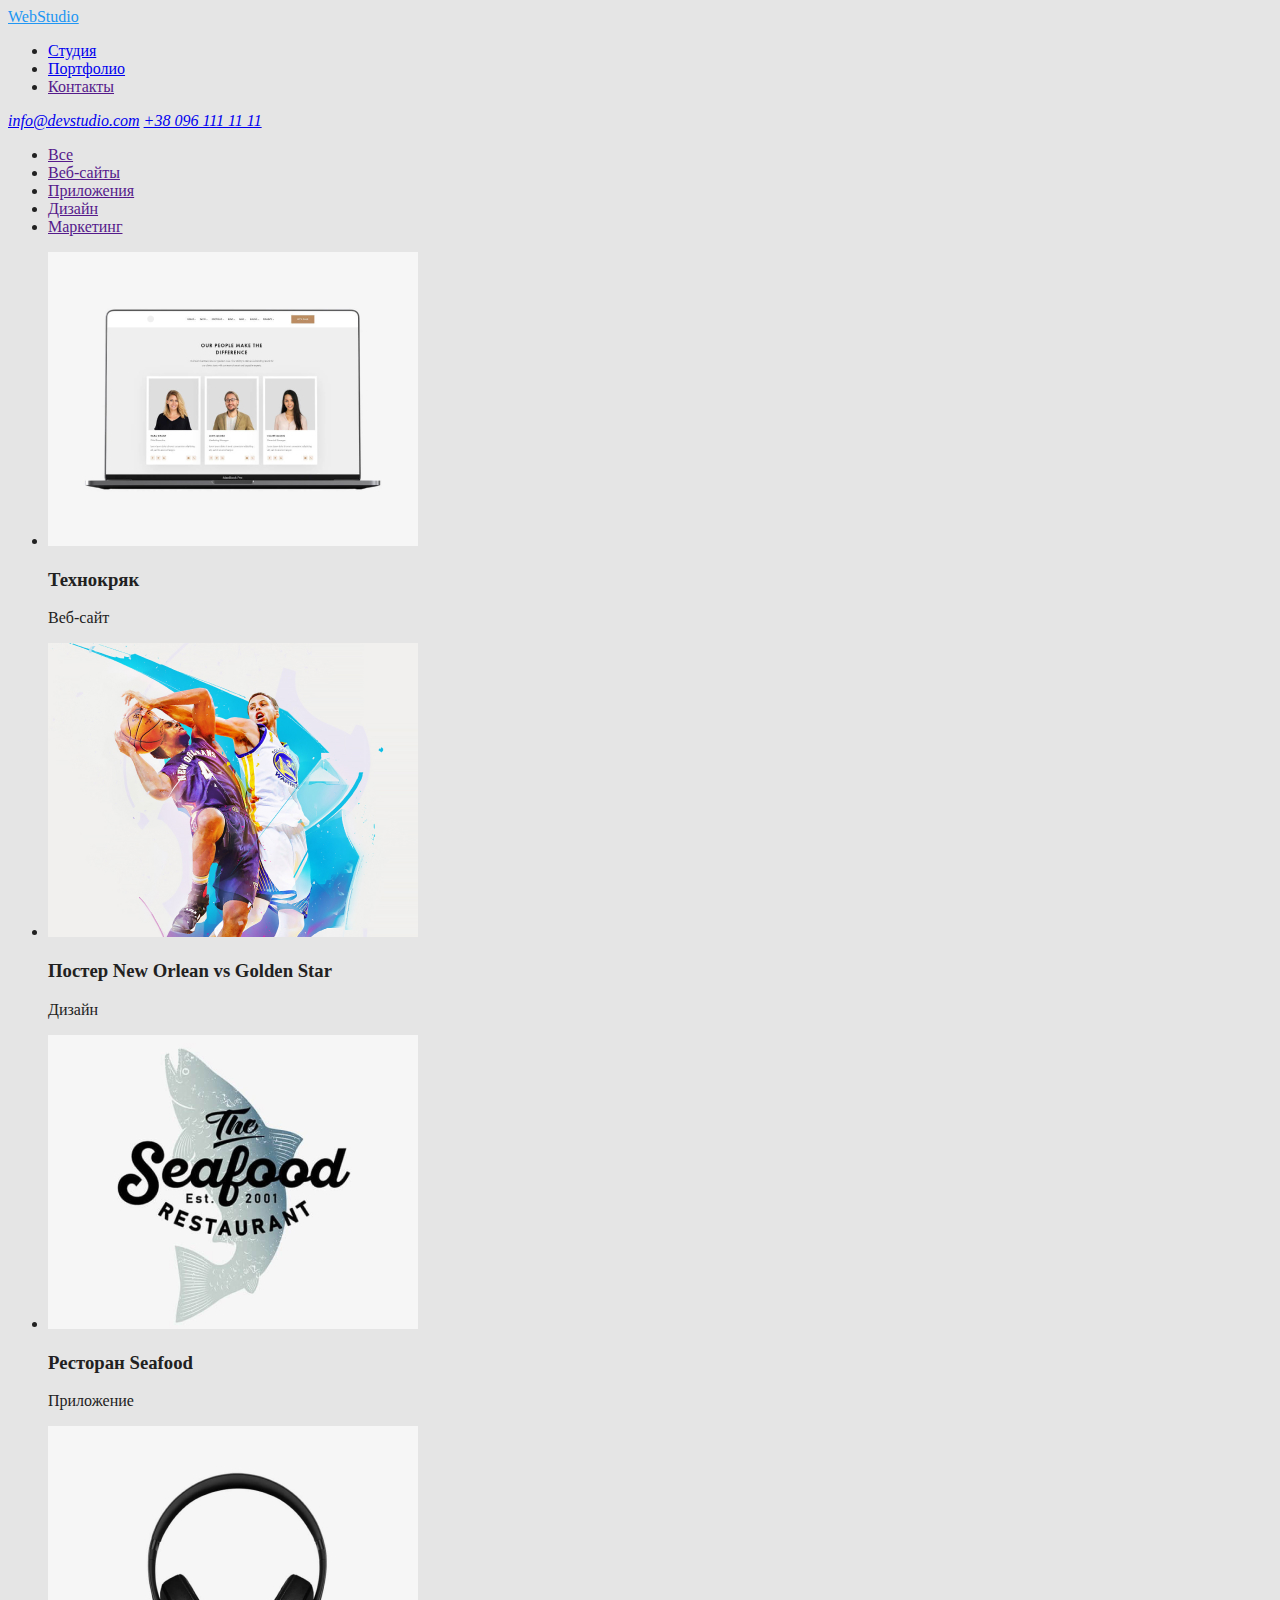
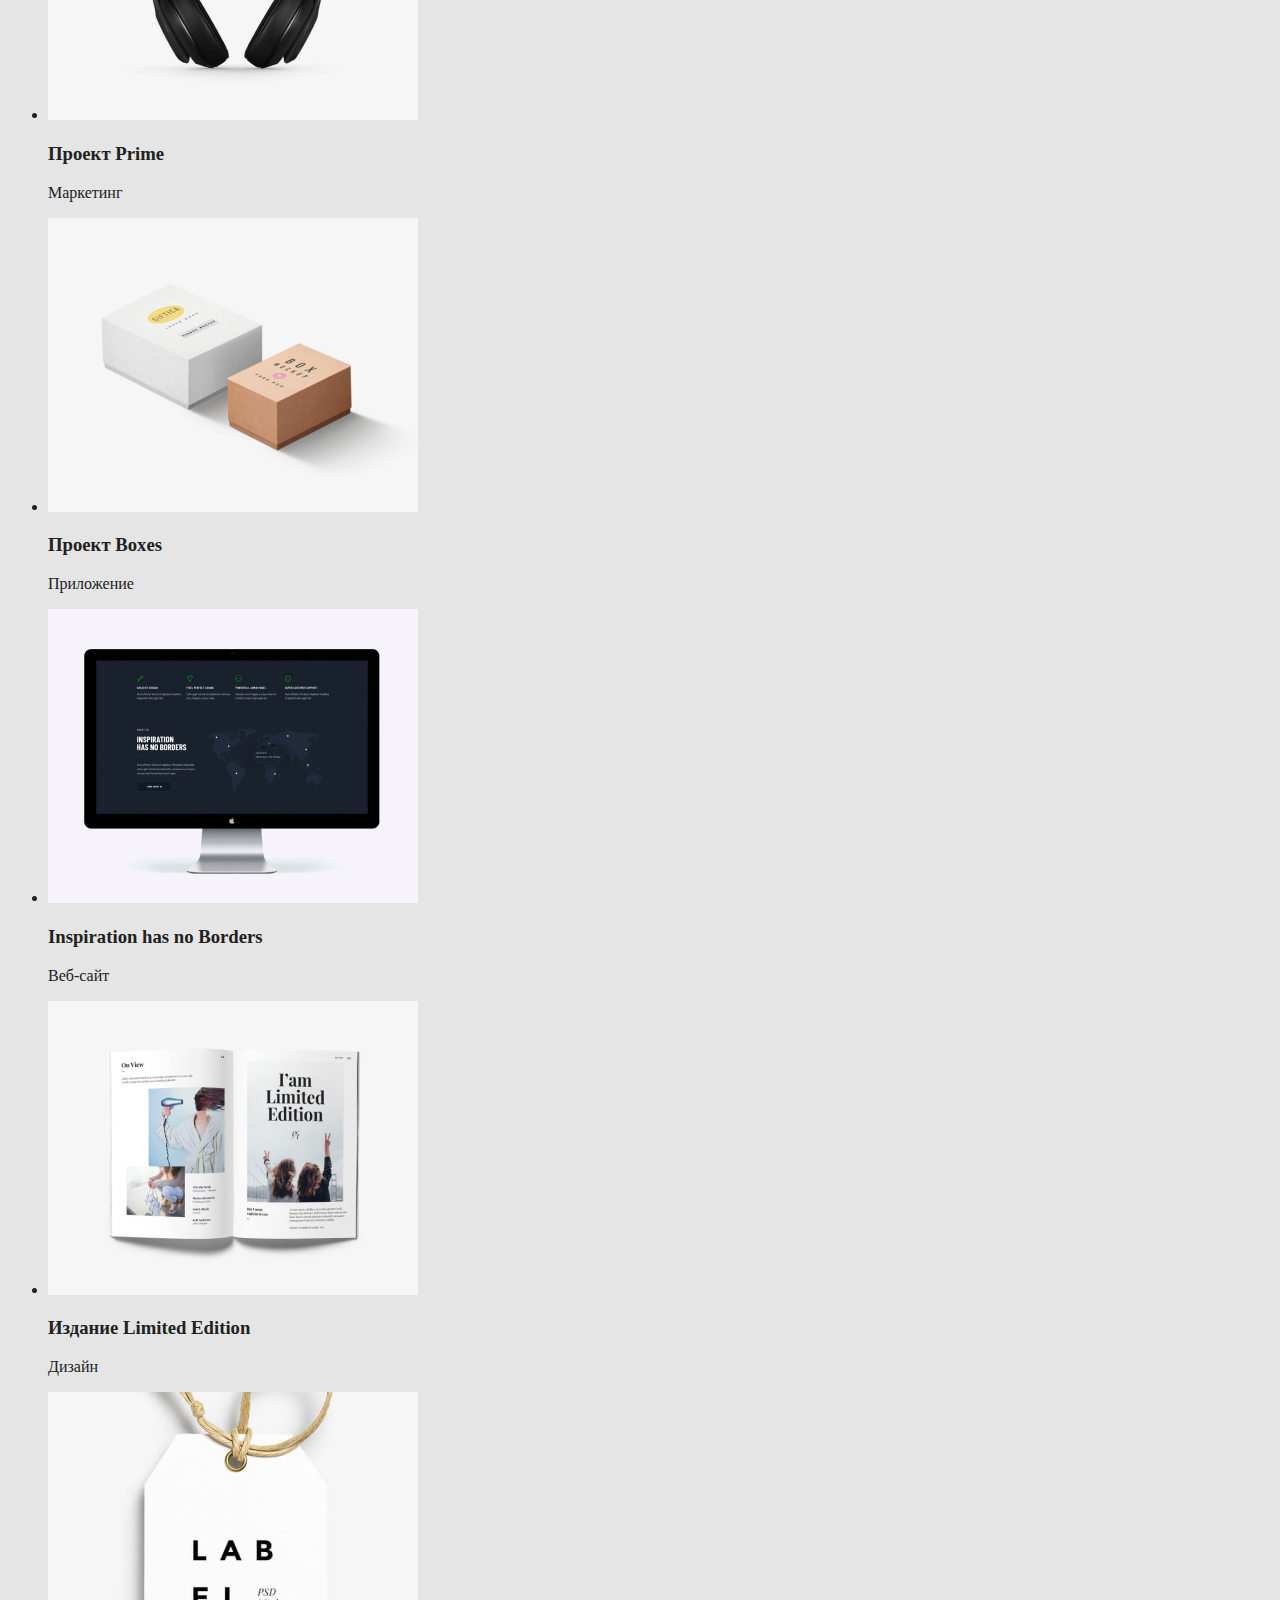
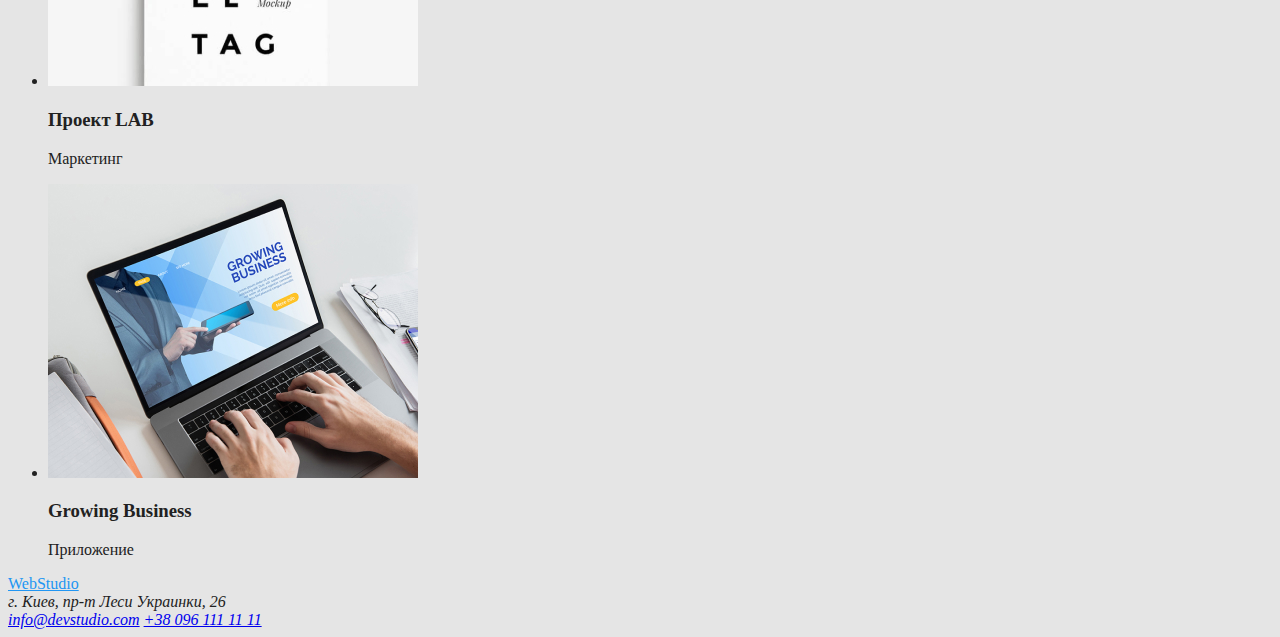
==== portfolio.html @ 9c17a799 "добвляет основные цвета" ====
<!DOCTYPE html>
<html lang="ru">
  <head>
    <meta charset="UTF-8" />
    <meta name="viewport" content="width=device-width, initial-scale=1.0" />
    <title>Document</title>
    <link rel="stylesheet" href="./css/styles.css" />
  </head>
  <body >
    <!-- шапка сайта -->
    <header>
      <nav>
        <a href="index.html" class="logo">WebStudio</a>
        <ul>
          <li>
            <a href="index.html">Студия</a>
          </li>
          <li>
            <a href="portfolio.html">Портфолио</a>
          </li>
          <li>
            <a href="">Контакты</a>
          </li>
        </ul>
      </nav>
      <address>
        <a href="mailto:info@devstudio.com">info@devstudio.com</a>
        <a href="tel:+380961111111">+38 096 111 11 11</a>
      </address>
    </header>
    <!-- портфолио -->
    <section>
      <ul>
        <li><a href="">Все</a></li>
        <li><a href="">Веб-сайты</a></li>
        <li><a href="">Приложения</a></li>
        <li><a href="">Дизайн</a></li>
        <li><a href="">Маркетинг</a></li>
      </ul>
      <section>
        <ul>
          <li>
            <img
              src="./images/portfolio/card-1.jpg"
              alt="пример работы веб сайта"
              width="370"
              height="294"
            />
            <h3>Технокряк</h3>
            <p>Веб-сайт</p>
          </li>
          <li>
            <img
              src="./images/portfolio/card-2.jpg"
              alt="пример дизайна"
              width="370"
              height="294"
            />
            <h3>Постер New Orlean vs Golden Star</h3>
            <p>Дизайн</p>
          </li>
          <li>
            <img
              src="./images/portfolio/card-3.jpg"
              alt="пример дизайна ресторана"
              width="370"
              height="294"
            />
            <h3>Ресторан Seafood</h3>
            <p>Приложение</p>
          </li>
          <li>
            <img
              src="./images/portfolio/card-4.jpg"
              alt="пример маркетинга"
              width="370"
              height="294"
            />
            <h3>Проект Prime</h3>
            <p>Маркетинг</p>
          </li>
          <li>
            <img
              src="./images/portfolio/card-5.jpg"
              alt="пример приложения"
              width="370"
              height="294"
            />
            <h3>Проект Boxes</h3>
            <p>Приложение</p>
          </li>
          <li>
            <img
              src="./images/portfolio/card-6.jpg"
              alt="пример веб сайта"
              width="370"
              height="294"
            />
            <h3>Inspiration has no Borders</h3>
            <p>Веб-сайт</p>
          </li>
          <li>
            <img
              src="./images/portfolio/card-7.jpg"
              alt="пример дизайна"
              width="370"
              height="294"
            />
            <h3>Издание Limited Edition</h3>
            <p>Дизайн</p>
          </li>
          <li>
            <img
              src="./images/portfolio/card-8.jpg"
              alt="пример маркетинга"
              width="370"
              height="294"
            />
            <h3>Проект LAB</h3>
            <p>Маркетинг</p>
          </li>
          <li>
            <img
              src="./images/portfolio/card-9.jpg"
              alt="пример дизайна приложения"
              width="370"
              height="294"
            />
            <h3>Growing Business</h3>
            <p>Приложение</p>
          </li>
        </ul>
      </section>
    </section>

    <footer>
      <!-- контактніе данніе -->
      <a href="index.html" class="logo">WebStudio</a>
      <address>г. Киев, пр-т Леси Украинки, 26</address>
      <address>
        <a href="mailto:info@devstudio.com">info@devstudio.com</a>
        <a href="tel:+380961111111">+38 096 111 11 11</a>
      </address>
    </footer>
  </body>
</html>
---- css/styles.css ----
/* цвет основного текста #212121;
 */
/* вторичный цвет текста  #757575;
 */
/* лого акцент  #2196F3;
*/
/* белый #FFFFFF; */
/* белый прозрачный  (255, 255, 255, 0.6);*/
/* цвет основного фона #E5E5E5; */
/* вторичный цвет фона #F5F4FA;*/
/* фон footer #2F303A; */

body {
  background-color: #e5e5e5;
  color: #212121;
}
.logo {
  color: #2196f3;
}
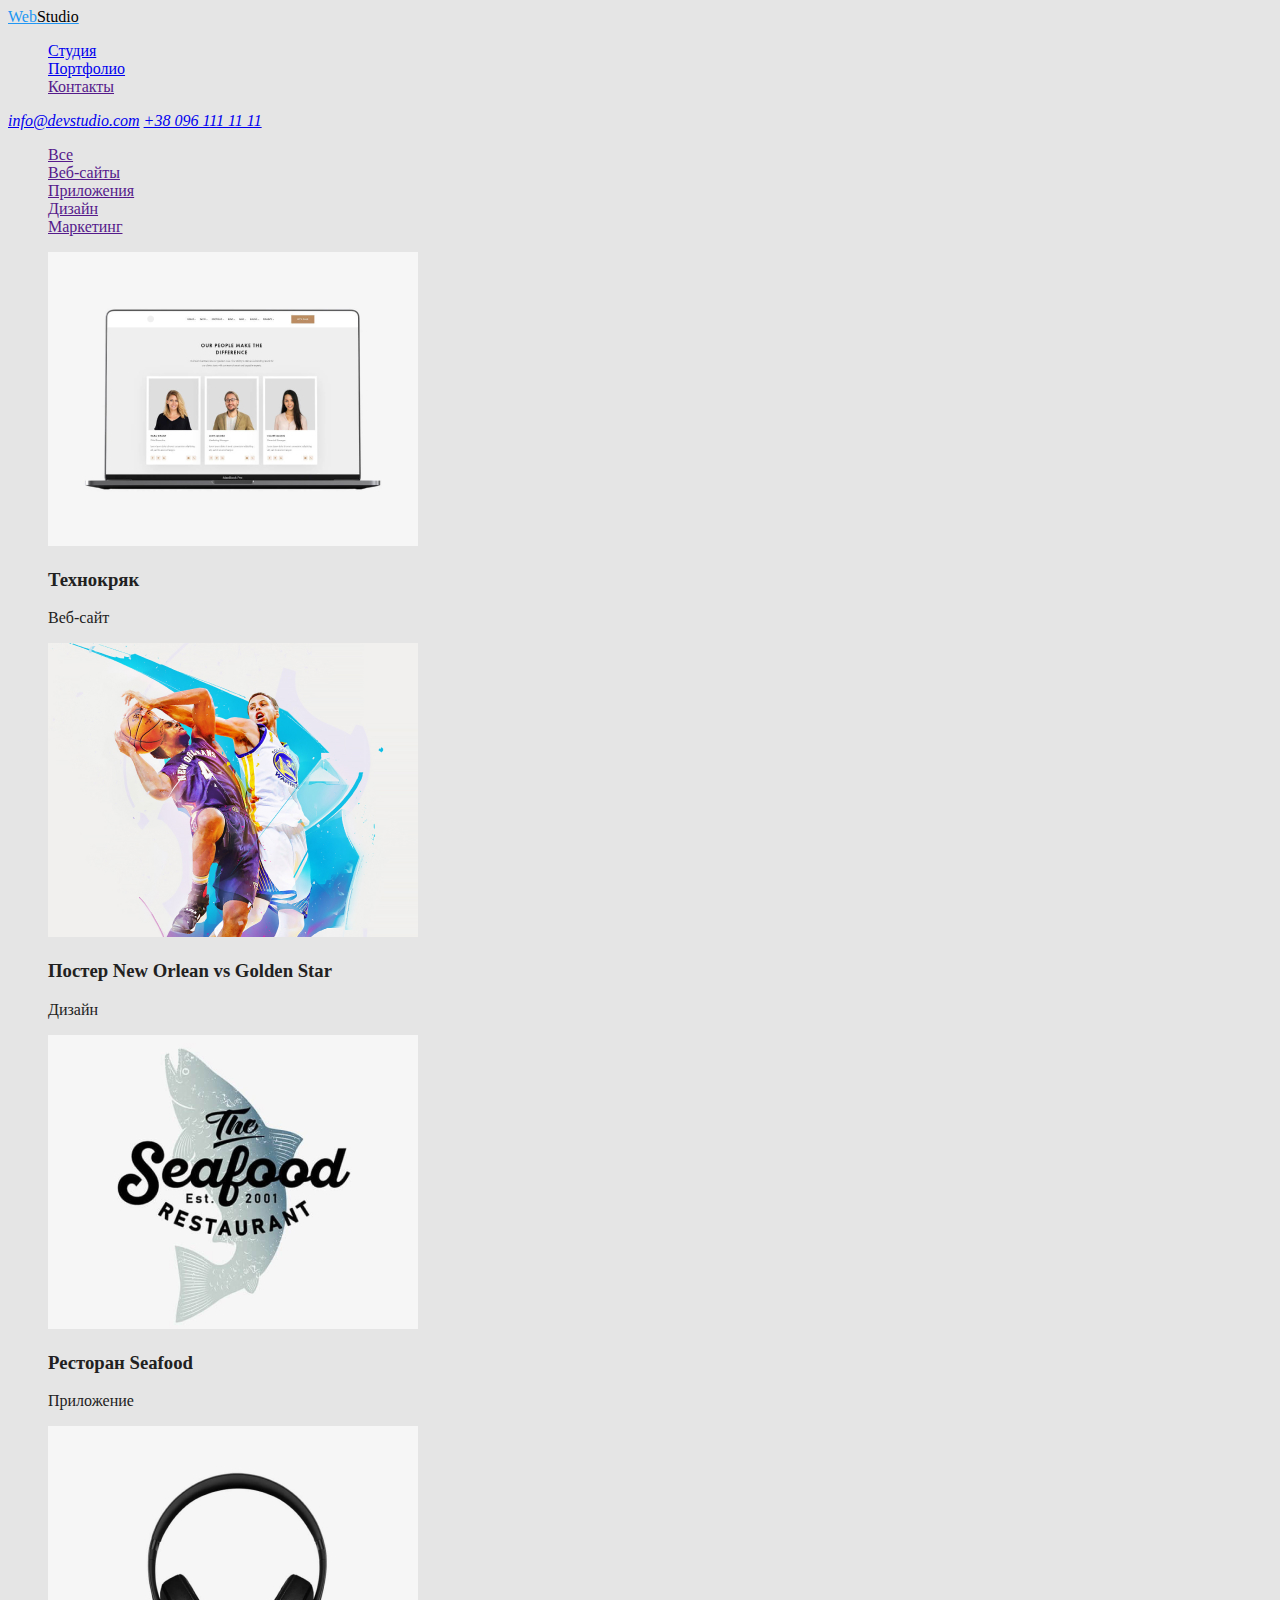
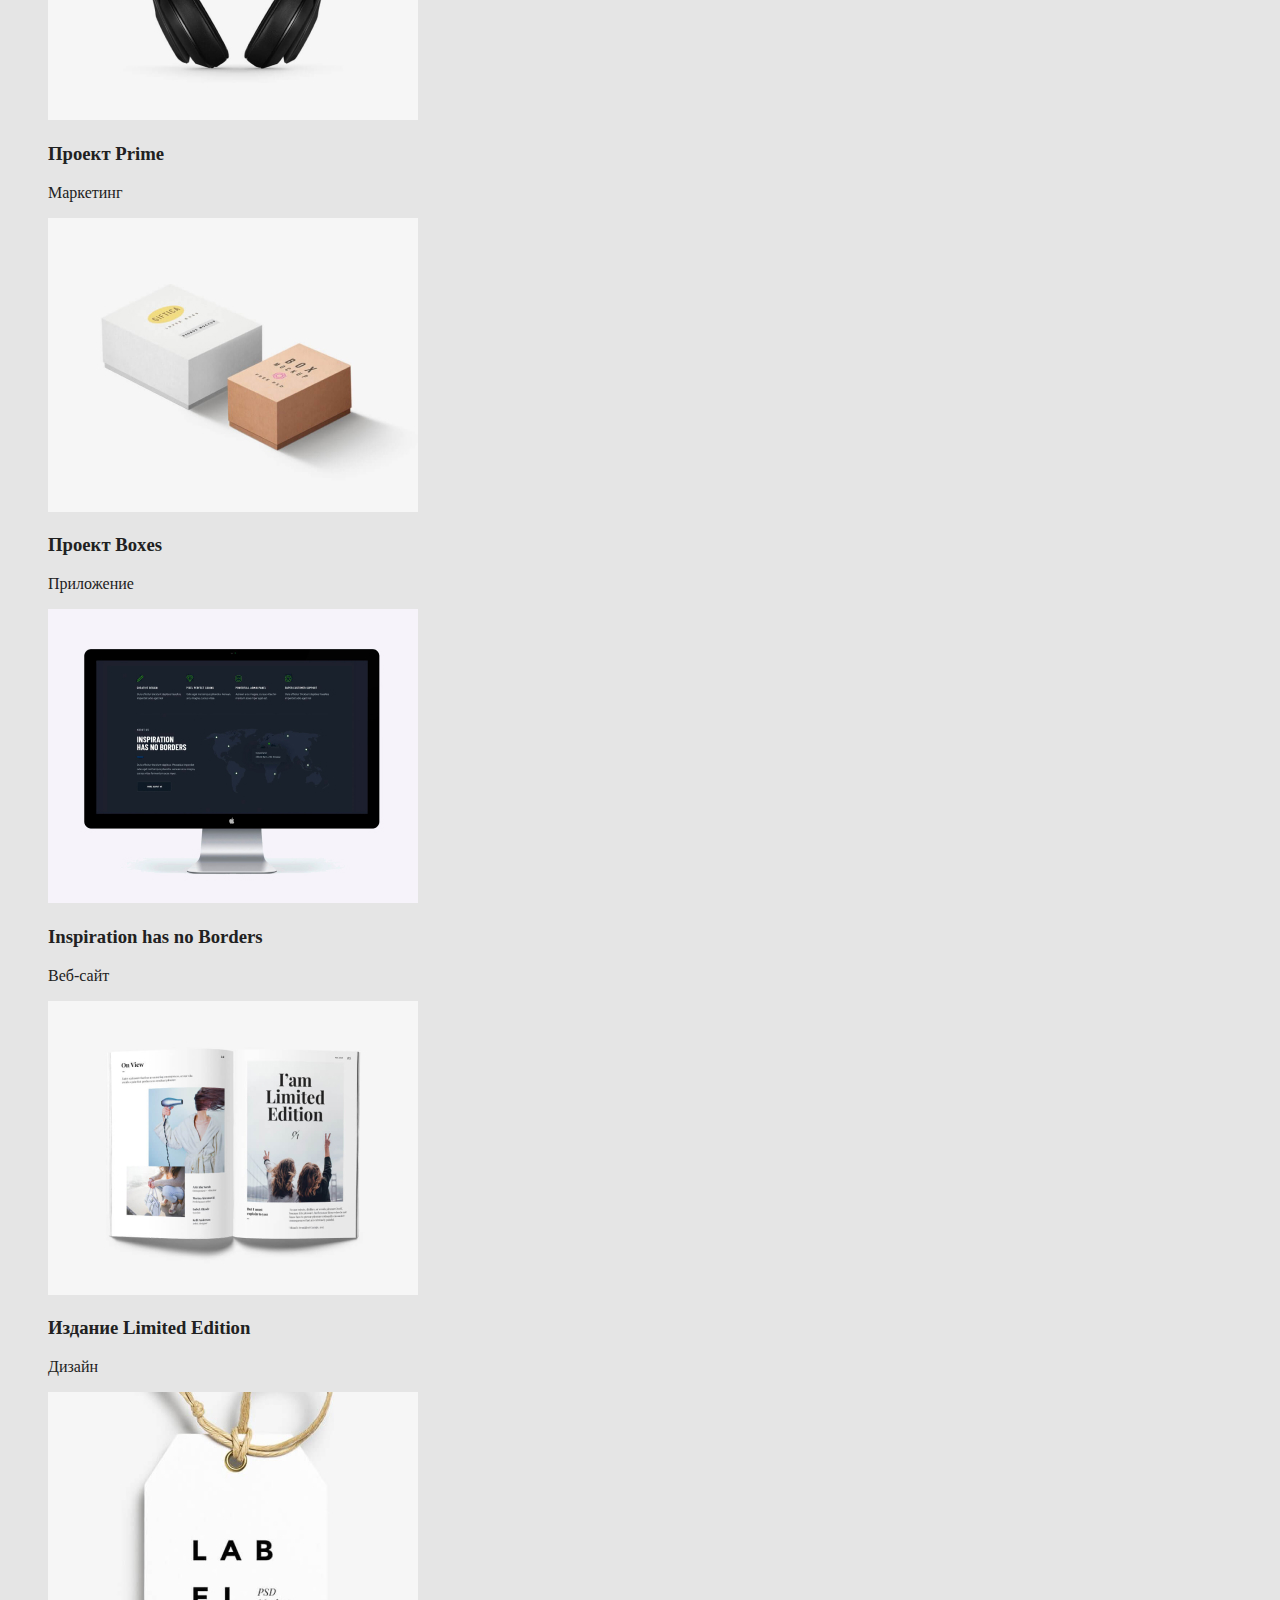
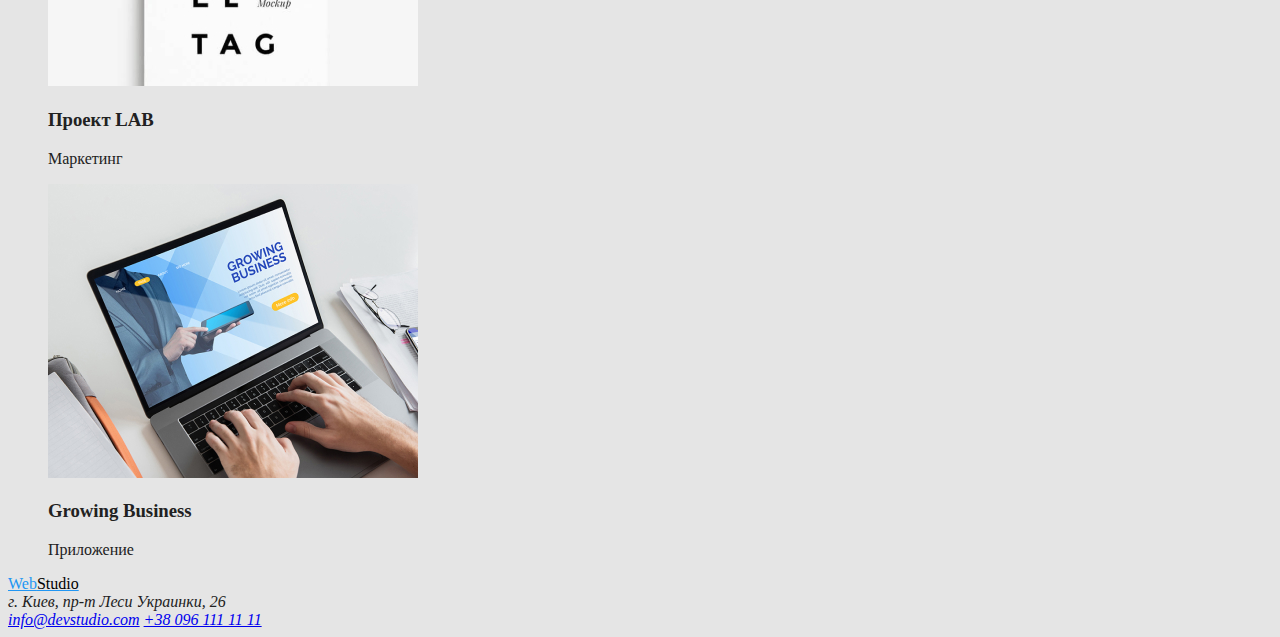
==== commit 5da28eec: "добавляет спан в лого" ====
--- a/portfolio.html
+++ b/portfolio.html
@@ -10,7 +10,7 @@
     <!-- шапка сайта -->
     <header>
       <nav>
-        <a href="index.html" class="logo">WebStudio</a>
+        <a href="index.html" class="logo">Web<span class="span-logo">Studio</span></a>
         <ul>
           <li>
             <a href="index.html">Студия</a>
@@ -135,7 +135,7 @@
 
     <footer>
       <!-- контактніе данніе -->
-      <a href="index.html" class="logo">WebStudio</a>
+      <a href="index.html" class="logo">Web<span class="span-logo">Studio</span></a>
       <address>г. Киев, пр-т Леси Украинки, 26</address>
       <address>
         <a href="mailto:info@devstudio.com">info@devstudio.com</a>
--- a/css/styles.css
+++ b/css/styles.css
@@ -14,6 +14,12 @@
   background-color: #e5e5e5;
   color: #212121;
 }
+ul {
+  list-style: none;
+}
 .logo {
   color: #2196f3;
 }
+.span-logo {
+  color: black;
+}
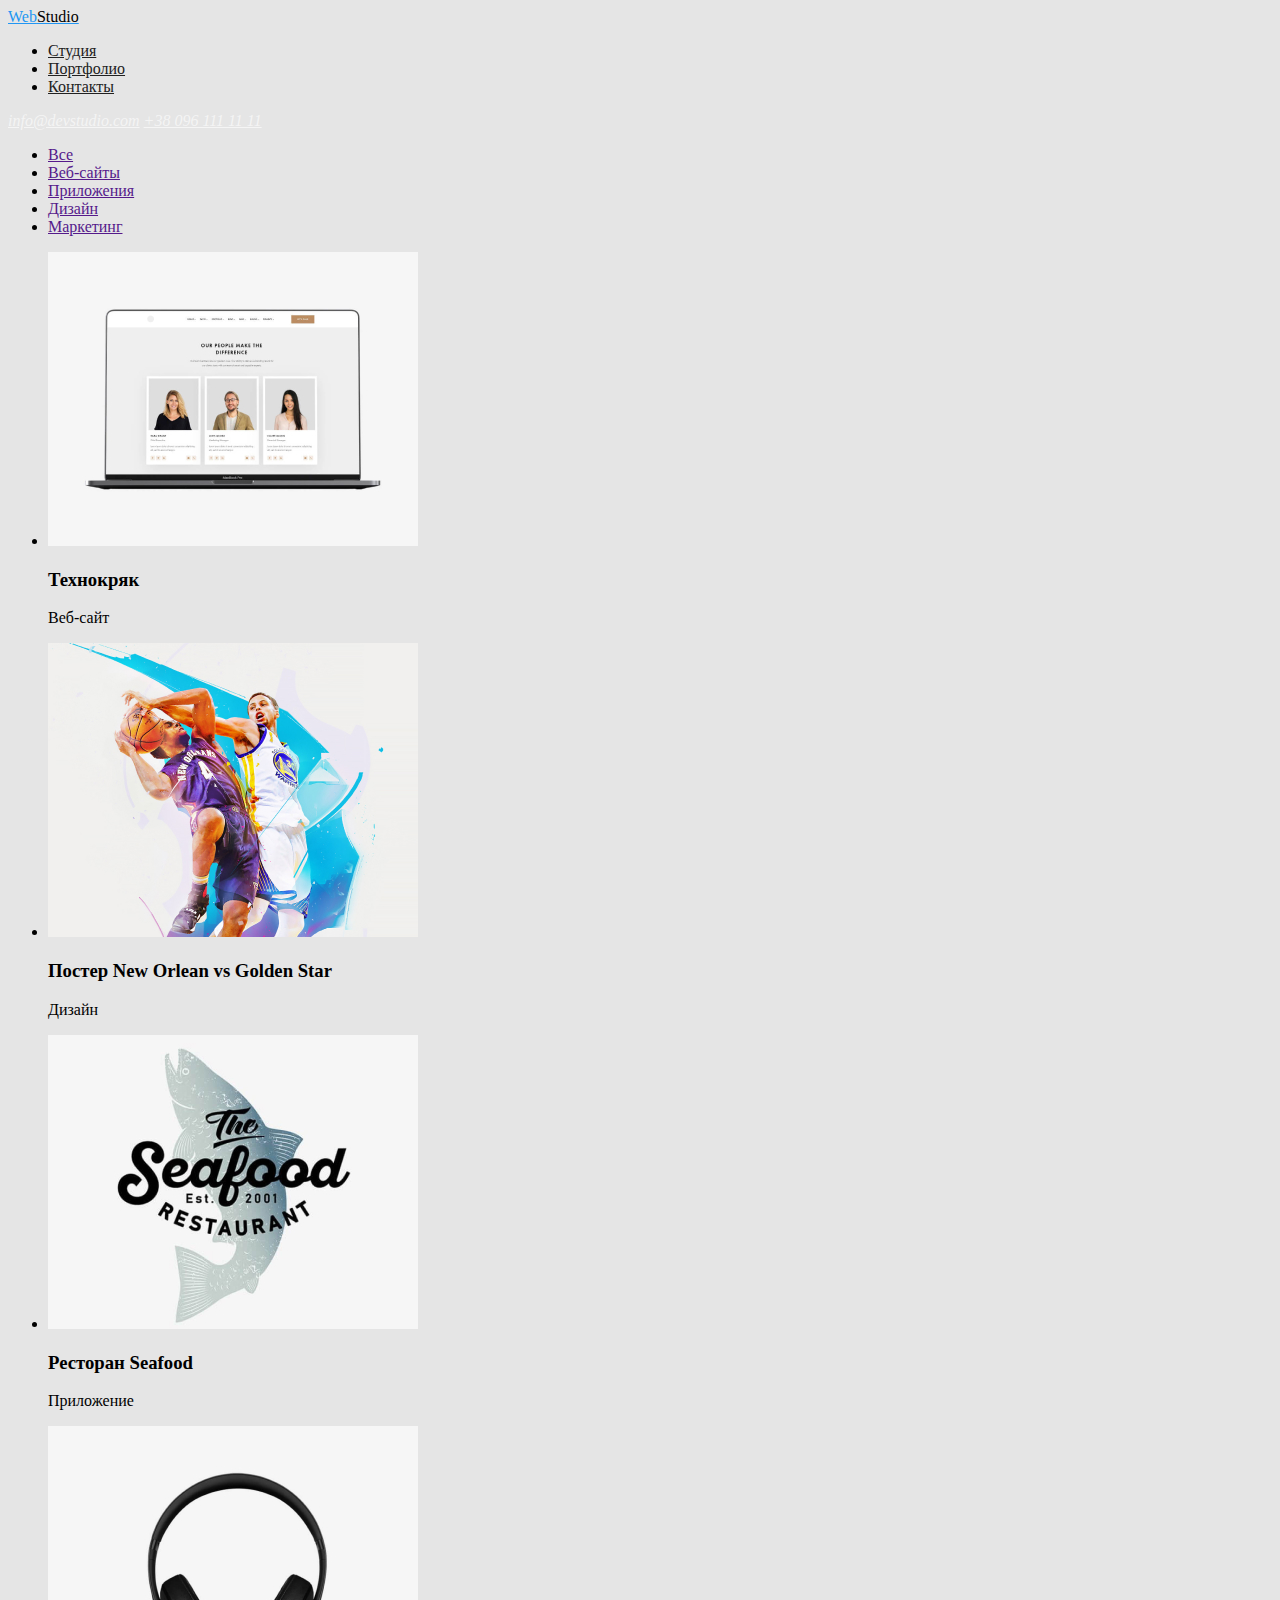
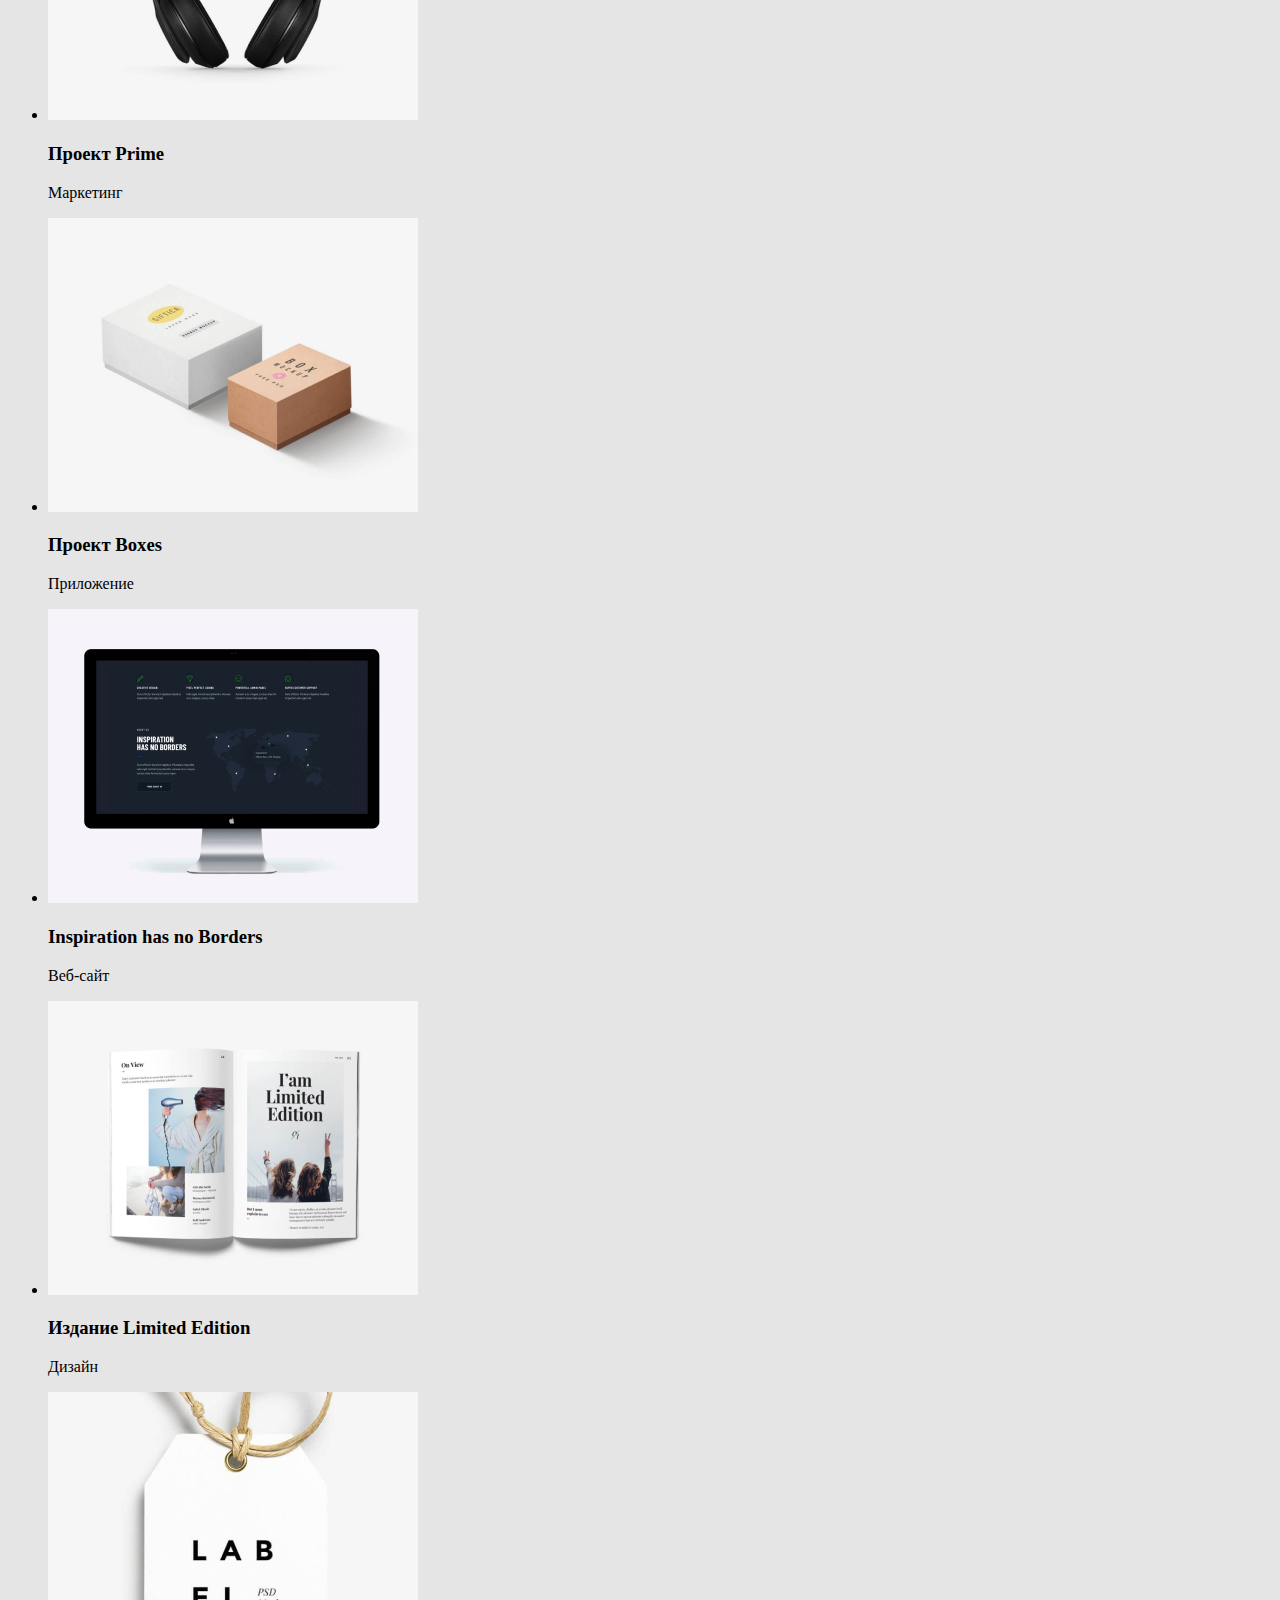
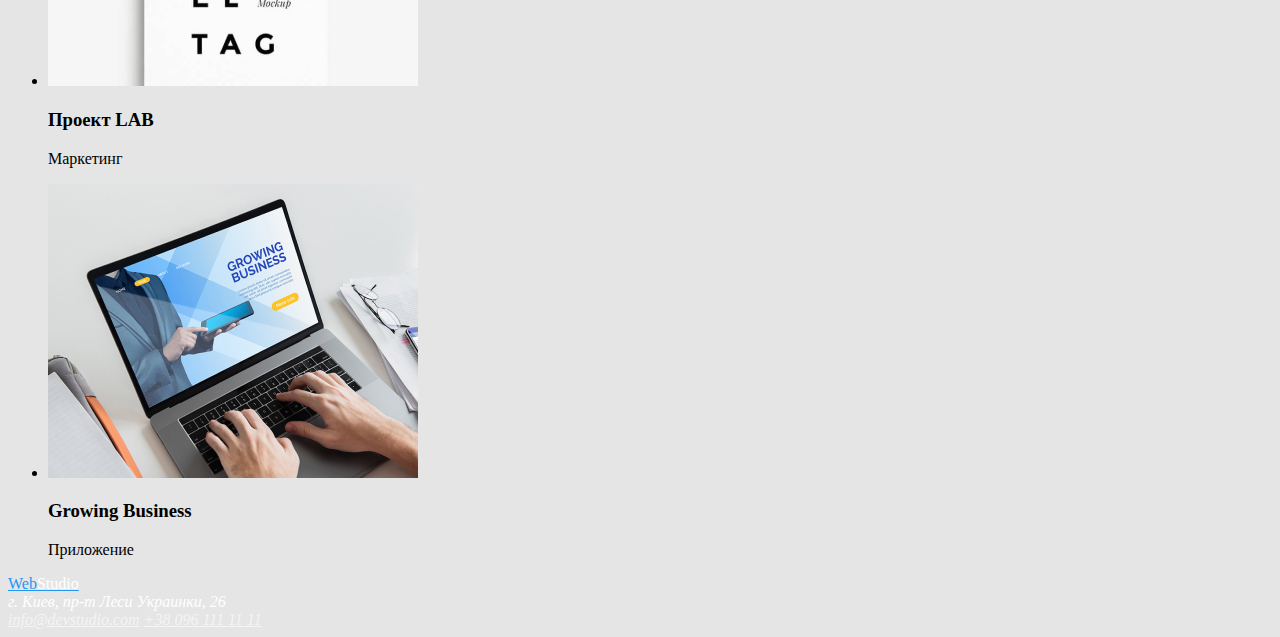
==== commit d4c72d30: "добавляет разметку цвета текста в index.html" ====
--- a/portfolio.html
+++ b/portfolio.html
@@ -10,26 +10,30 @@
     <!-- шапка сайта -->
     <header>
       <nav>
-        <a href="index.html" class="logo">Web<span class="span-logo">Studio</span></a>
-        <ul>
+        <a href="index.html" class="logo">Web<span class="logo-header">Studio</span></a>
+        <ul class="site-nav">
           <li>
-            <a href="index.html">Студия</a>
+            <a href="index.html" class="link
+                ">Студия</a>
           </li>
           <li>
-            <a href="portfolio.html">Портфолио</a>
+            <a href="./portfolio.html" class="link
+                ">Портфолио</a>
           </li>
           <li>
-            <a href="">Контакты</a>
+            <a href="#contact" class="link
+                ">Контакты</a>
           </li>
         </ul>
       </nav>
-      <address>
-        <a href="mailto:info@devstudio.com">info@devstudio.com</a>
-        <a href="tel:+380961111111">+38 096 111 11 11</a>
+      <address class="contact">
+        <a href="mailto:info@devstudio.com" class="link-contact">info@devstudio.com</a>
+        <a href="tel:+380961111111" class="link-contact">+38 096 111 11 11</a>
       </address>
     </header>
     <!-- портфолио -->
     <section>
+      <!-- h2 filters -->
       <ul>
         <li><a href="">Все</a></li>
         <li><a href="">Веб-сайты</a></li>
@@ -37,7 +41,9 @@
         <li><a href="">Дизайн</a></li>
         <li><a href="">Маркетинг</a></li>
       </ul>
-      <section>
+    </section>
+    <section>
+      <!-- h2 examples-of-works -->
         <ul>
           <li>
             <img
@@ -130,16 +136,16 @@
             <p>Приложение</p>
           </li>
         </ul>
-      </section>
     </section>
+    
 
-    <footer>
+    <footer id="contact">
       <!-- контактніе данніе -->
-      <a href="index.html" class="logo">Web<span class="span-logo">Studio</span></a>
-      <address>г. Киев, пр-т Леси Украинки, 26</address>
-      <address>
-        <a href="mailto:info@devstudio.com">info@devstudio.com</a>
-        <a href="tel:+380961111111">+38 096 111 11 11</a>
+      <a href="index.html" class="logo">Web<span class="logo-footer">Studio</span></a>
+      <address class="contact">г. Киев, пр-т Леси Украинки, 26</address>
+      <address class="contact">
+        <a href="mailto:info@devstudio.com" class="link-contact">info@devstudio.com</a>
+        <a href="tel:+380961111111" class="link-contact">+38 096 111 11 11</a>
       </address>
     </footer>
   </body>
--- a/css/styles.css
+++ b/css/styles.css
@@ -5,21 +5,62 @@
 /* лого акцент  #2196F3;
 */
 /* белый #FFFFFF; */
-/* белый прозрачный  (255, 255, 255, 0.6);*/
+/* белый прозрачный  rgba(255, 255, 255, 0.6);
+*/
 /* цвет основного фона #E5E5E5; */
 /* вторичный цвет фона #F5F4FA;*/
 /* фон footer #2F303A; */
 
 body {
   background-color: #e5e5e5;
-  color: #212121;
 }
-ul {
-  list-style: none;
-}
+/* site nav */
 .logo {
   color: #2196f3;
 }
-.span-logo {
+.logo-header {
   color: black;
 }
+.logo-footer {
+  color: #ffffff;
+}
+
+.site-nav .link {
+  color: #212121;
+}
+.site-nav .link:hover,
+.site-nav .link:focus {
+  color: #2196f3;
+}
+
+/* contact */
+.link-contact {
+  color: rgba(255, 255, 255, 0.6);
+}
+.link-contact:hover,
+.link-contact:focus {
+  color: #2196f3;
+}
+.contact {
+  color: #ffffff;
+}
+/* hero */
+.hero,
+.button {
+  color: #ffffff;
+}
+
+/* sections titles (h2-h3) */
+.section-features,
+.section-title,
+.title-team {
+  color: #212121;
+}
+/* features */
+.feature-list .title {
+  color: #757575;
+}
+/* team */
+.team-list .title {
+  color: #757575;
+}
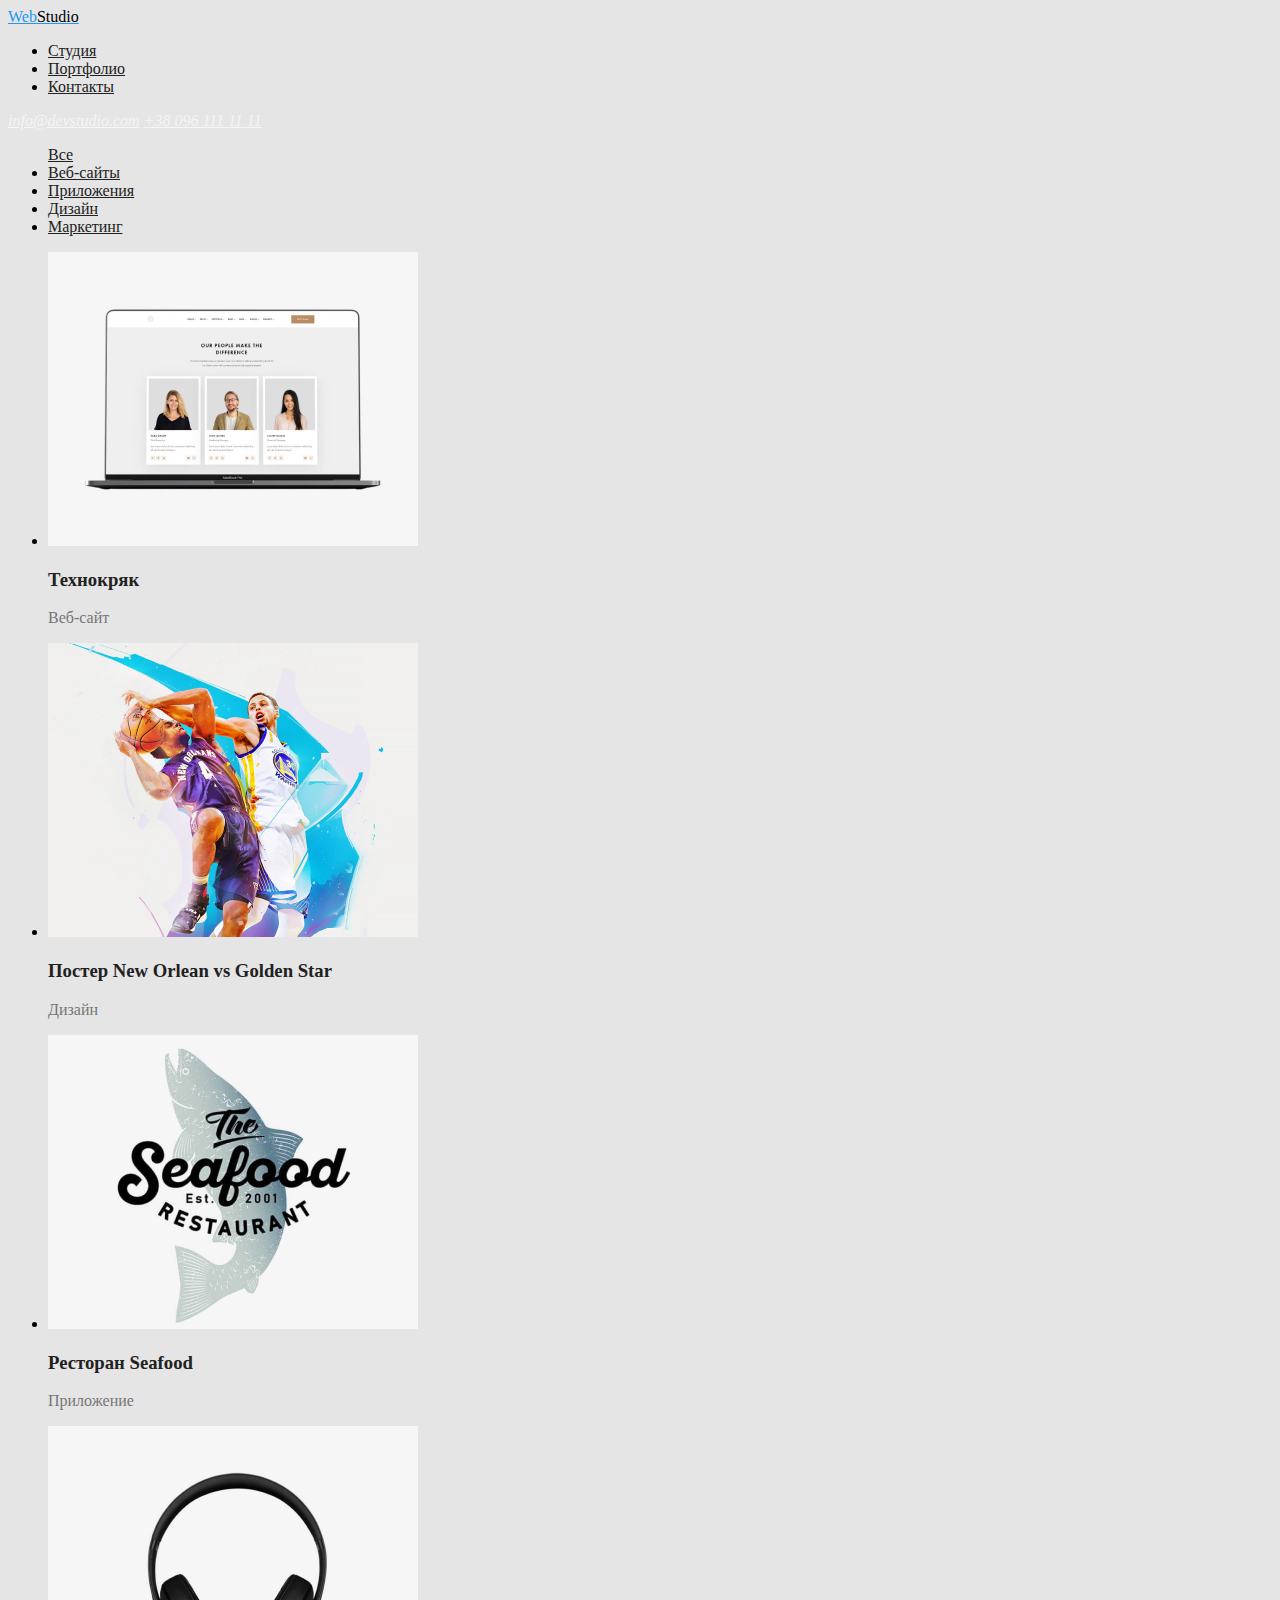
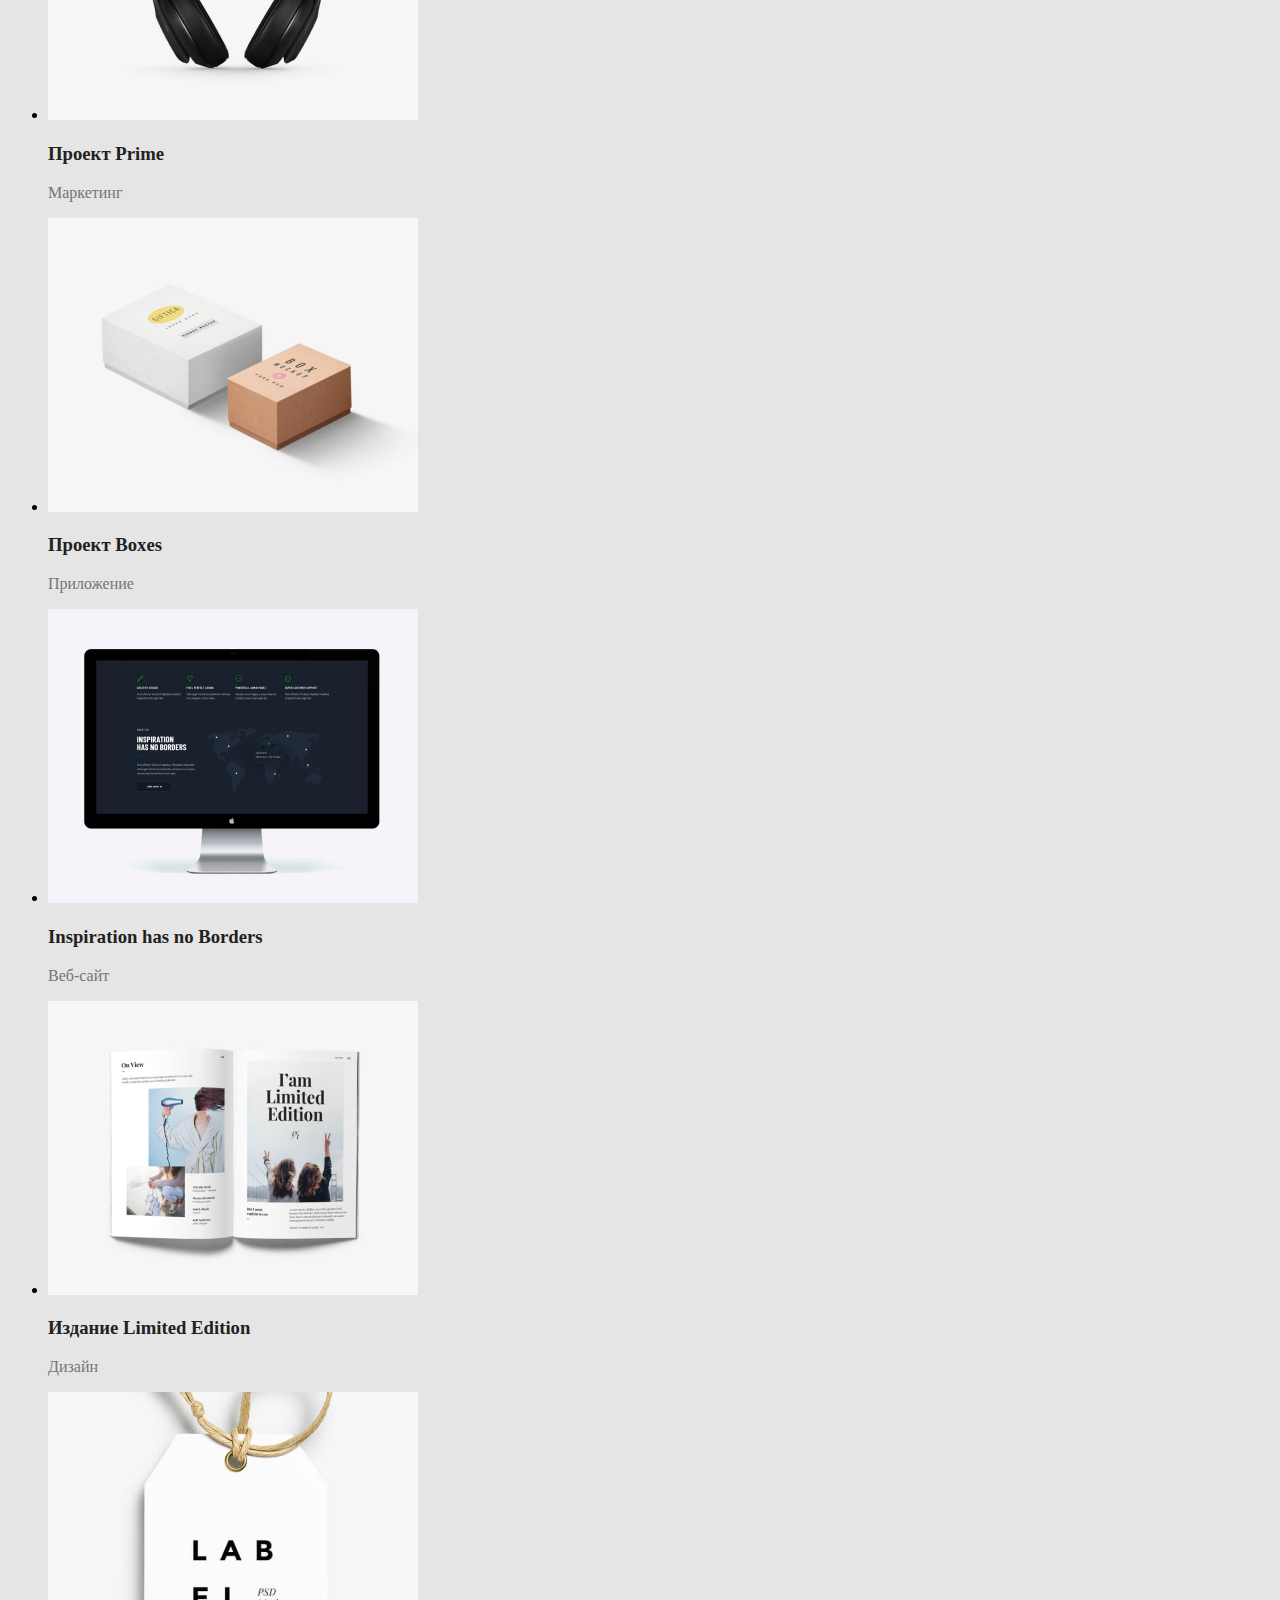
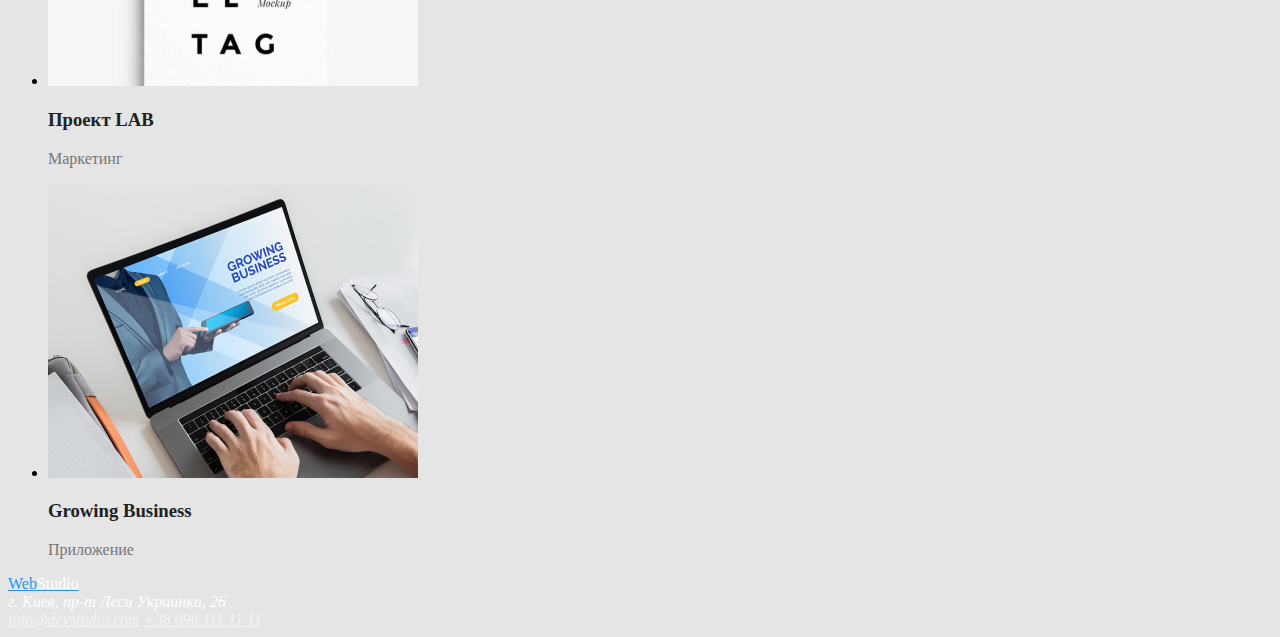
==== commit 88e98710: "добавляет оформление тескта в portfolio.html" ====
--- a/portfolio.html
+++ b/portfolio.html
@@ -34,17 +34,17 @@
     <!-- портфолио -->
     <section>
       <!-- h2 filters -->
-      <ul>
-        <li><a href="">Все</a></li>
-        <li><a href="">Веб-сайты</a></li>
-        <li><a href="">Приложения</a></li>
-        <li><a href="">Дизайн</a></li>
-        <li><a href="">Маркетинг</a></li>
+      <ul class="filters"
+        <li><a href="" class="filters-title">Все</a></li>
+        <li><a href="" class="filters-title">Веб-сайты</a></li>
+        <li><a href="" class="filters-title">Приложения</a></li>
+        <li><a href="" class="filters-title">Дизайн</a></li>
+        <li><a href="" class="filters-title">Маркетинг</a></li>
       </ul>
     </section>
-    <section>
+    <section class="section">
       <!-- h2 examples-of-works -->
-        <ul>
+        <ul class="examples">
           <li>
             <img
               src="./images/portfolio/card-1.jpg"
@@ -52,8 +52,8 @@
               width="370"
               height="294"
             />
-            <h3>Технокряк</h3>
-            <p>Веб-сайт</p>
+            <h3 class="section-title">Технокряк</h3>
+            <p class="example-list">Веб-сайт</p>
           </li>
           <li>
             <img
@@ -62,8 +62,8 @@
               width="370"
               height="294"
             />
-            <h3>Постер New Orlean vs Golden Star</h3>
-            <p>Дизайн</p>
+            <h3 class="section-title">Постер New Orlean vs Golden Star</h3>
+            <p class="example-list">Дизайн</p>
           </li>
           <li>
             <img
@@ -72,8 +72,8 @@
               width="370"
               height="294"
             />
-            <h3>Ресторан Seafood</h3>
-            <p>Приложение</p>
+            <h3 class="section-title">Ресторан Seafood</h3>
+            <p class="example-list">Приложение</p>
           </li>
           <li>
             <img
@@ -82,8 +82,8 @@
               width="370"
               height="294"
             />
-            <h3>Проект Prime</h3>
-            <p>Маркетинг</p>
+            <h3 class="section-title">Проект Prime</h3>
+            <p class="example-list">Маркетинг</p>
           </li>
           <li>
             <img
@@ -92,8 +92,8 @@
               width="370"
               height="294"
             />
-            <h3>Проект Boxes</h3>
-            <p>Приложение</p>
+            <h3 class="section-title">Проект Boxes</h3>
+            <p class="example-list">Приложение</p>
           </li>
           <li>
             <img
@@ -102,8 +102,8 @@
               width="370"
               height="294"
             />
-            <h3>Inspiration has no Borders</h3>
-            <p>Веб-сайт</p>
+            <h3 class="section-title">Inspiration has no Borders</h3>
+            <p class="example-list">Веб-сайт</p>
           </li>
           <li>
             <img
@@ -112,8 +112,8 @@
               width="370"
               height="294"
             />
-            <h3>Издание Limited Edition</h3>
-            <p>Дизайн</p>
+            <h3 class="section-title">Издание Limited Edition</h3>
+            <p class="example-list">Дизайн</p>
           </li>
           <li>
             <img
@@ -122,8 +122,8 @@
               width="370"
               height="294"
             />
-            <h3>Проект LAB</h3>
-            <p>Маркетинг</p>
+            <h3 class="section-title">Проект LAB</h3>
+            <p class="example-list">Маркетинг</p>
           </li>
           <li>
             <img
@@ -132,8 +132,8 @@
               width="370"
               height="294"
             />
-            <h3>Growing Business</h3>
-            <p>Приложение</p>
+            <h3 class="section-title">Growing Business</h3>
+            <p class="example-list">Приложение</p>
           </li>
         </ul>
     </section>
--- a/css/styles.css
+++ b/css/styles.css
@@ -64,3 +64,14 @@
 .team-list .title {
   color: #757575;
 }
+/* portfolio */
+.filters-title {
+  color: #212121;
+}
+.filters-title:hover,
+.filters-title:focus {
+  color: #ffffff;
+}
+.example-list {
+  color: #757575;
+}
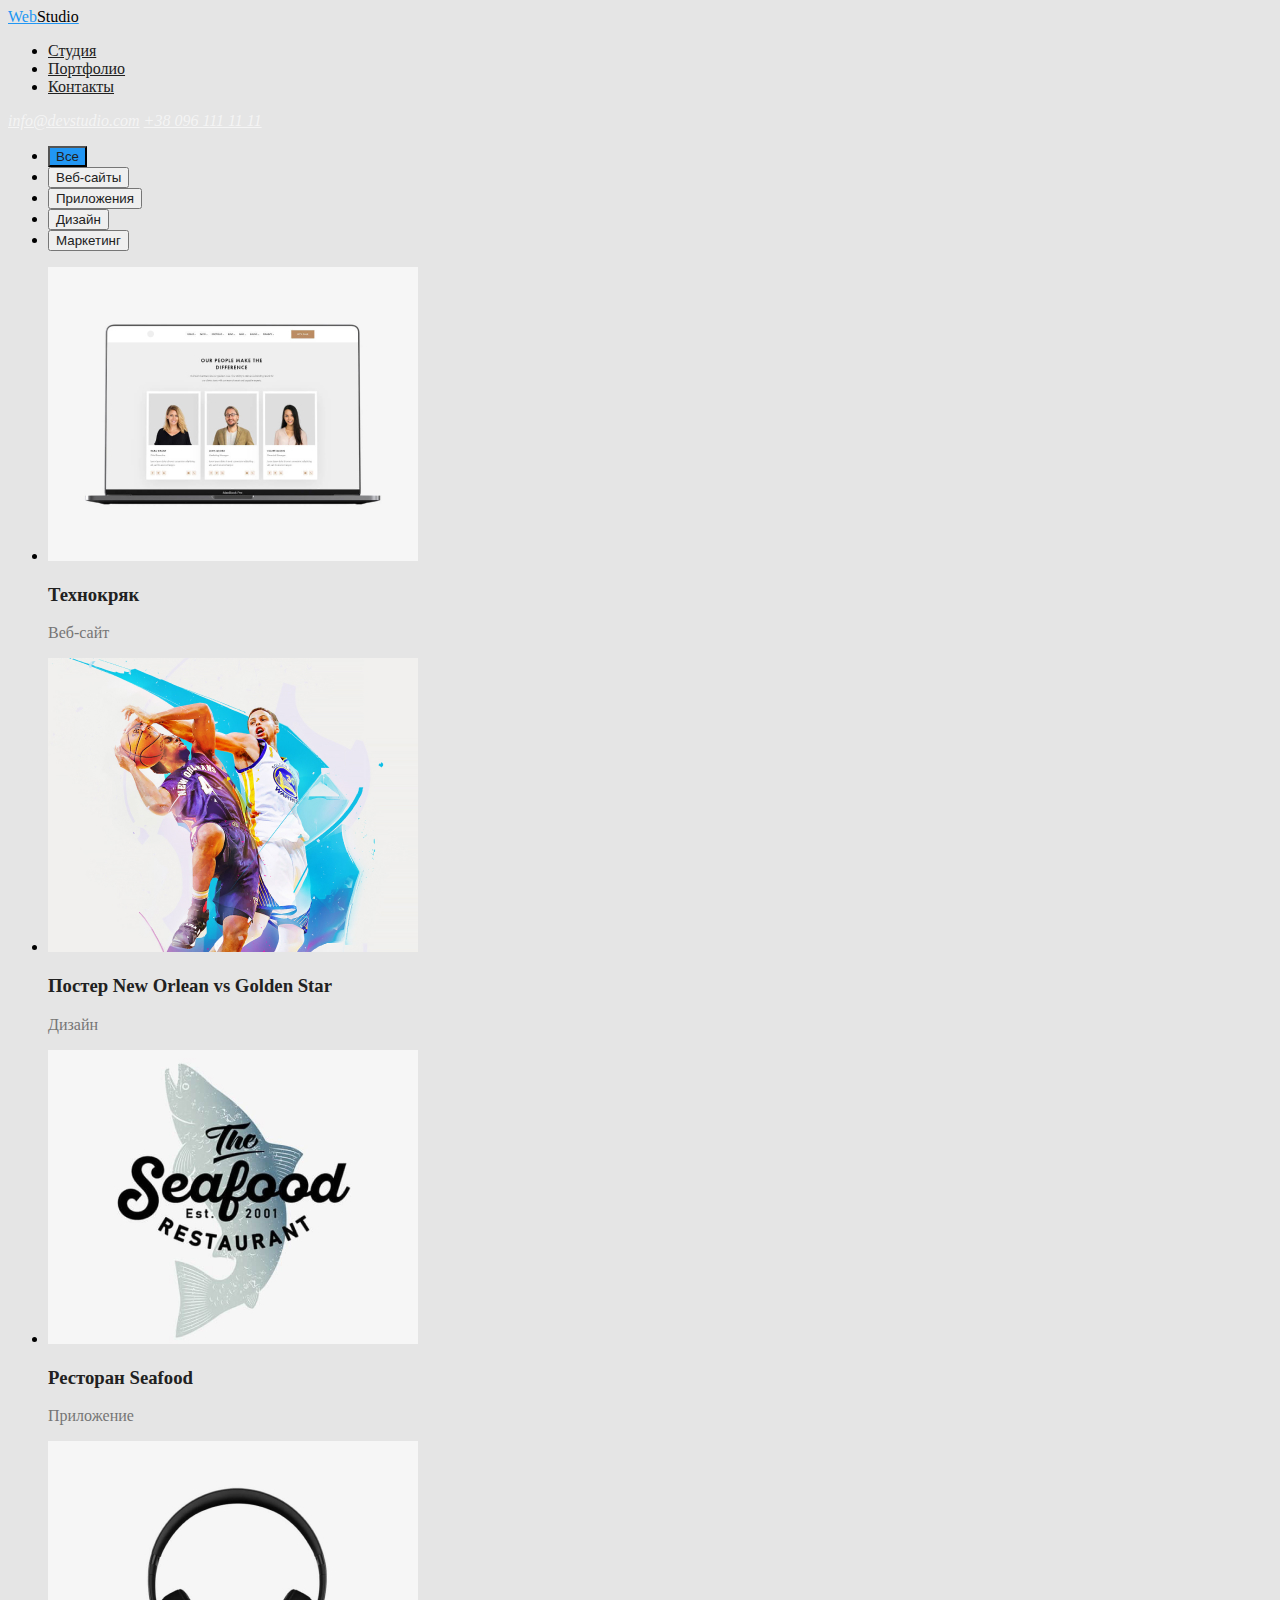
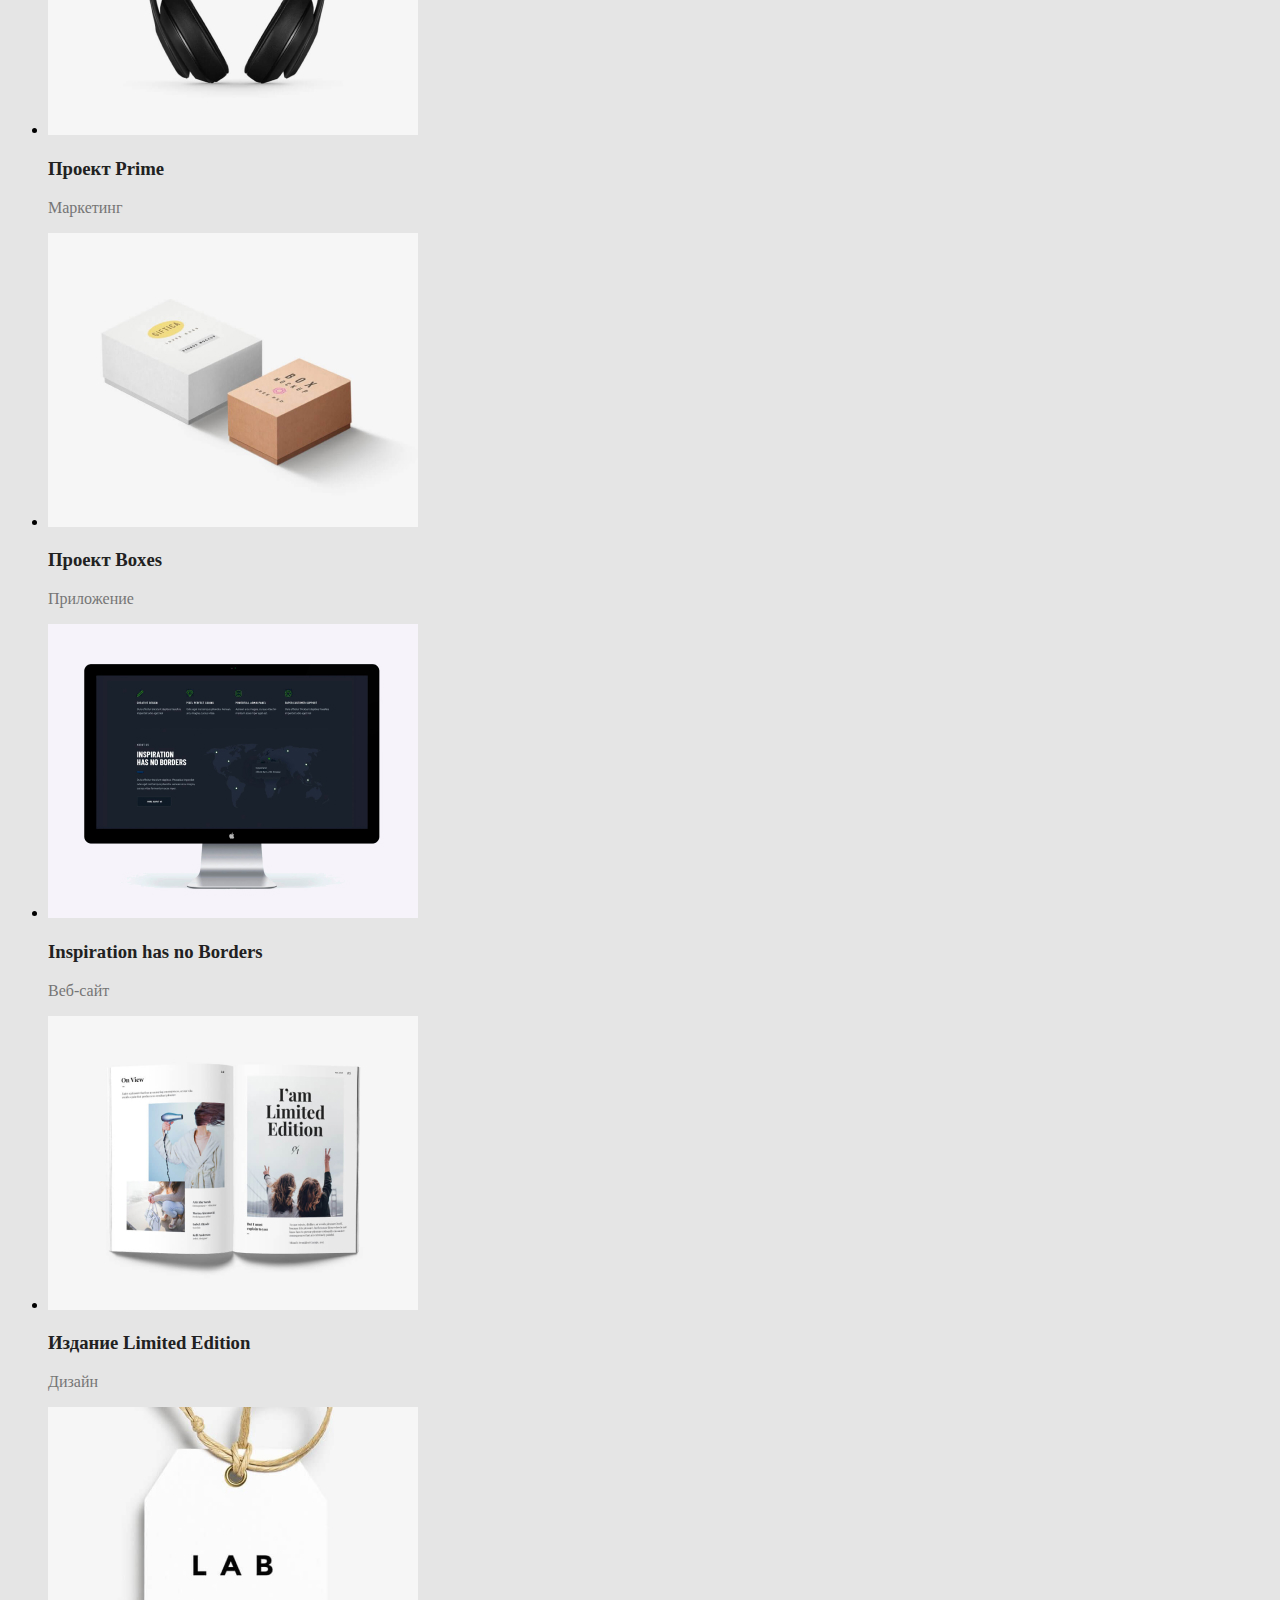
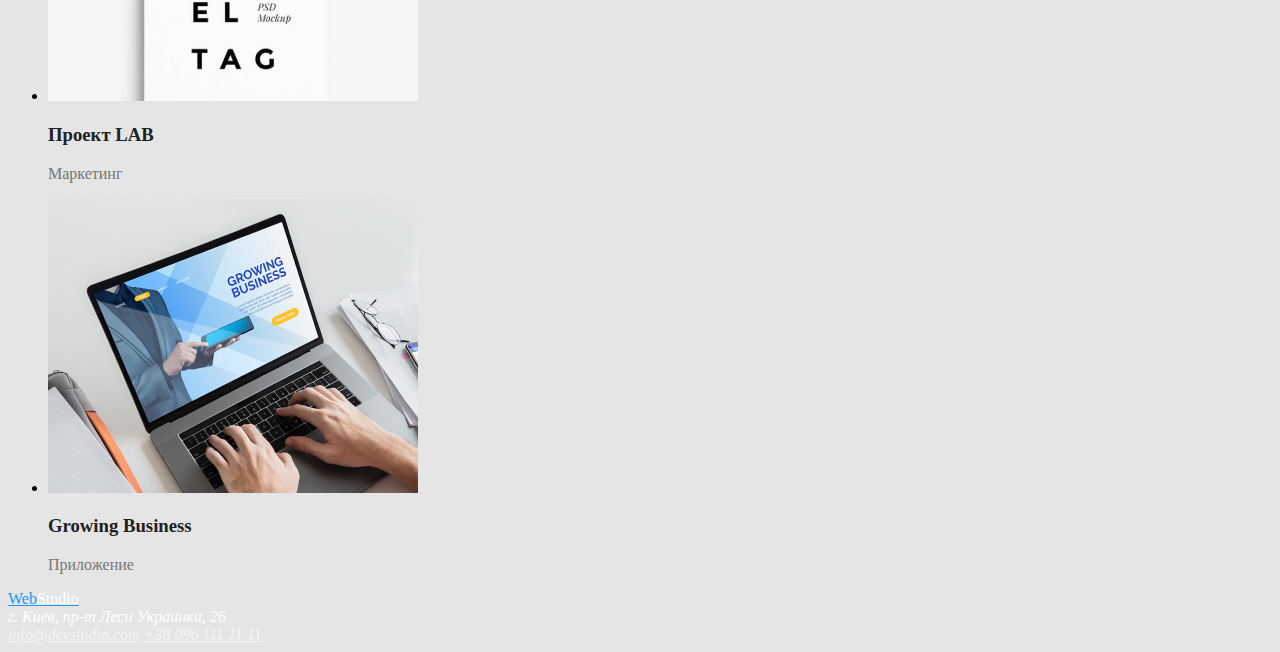
==== commit 40db708a: "добавляет файл portfolio.css" ====
--- a/portfolio.html
+++ b/portfolio.html
@@ -3,57 +3,55 @@
   <head>
     <meta charset="UTF-8" />
     <meta name="viewport" content="width=device-width, initial-scale=1.0" />
-    <title>Document</title>
-    <link rel="stylesheet" href="./css/styles.css" />
+    <title>Портфолио</title>
+    <link rel="stylesheet" href="./css/portfolio.css" />
   </head>
   <body >
     <!-- шапка сайта -->
     <header>
       <nav>
         <a href="index.html" class="logo">Web<span class="logo-header">Studio</span></a>
-        <ul class="site-nav">
+        <ul>
           <li>
-            <a href="index.html" class="link
-                ">Студия</a>
+            <a href="index.html" class="link-nav">Студия</a>
           </li>
           <li>
-            <a href="./portfolio.html" class="link
-                ">Портфолио</a>
+            <a href="./portfolio.html" class="link-nav">Портфолио</a>
           </li>
           <li>
-            <a href="#contact" class="link
-                ">Контакты</a>
+            <a href="#contact" class="link-nav">Контакты</a>
           </li>
         </ul>
       </nav>
-      <address class="contact">
+      <address>
         <a href="mailto:info@devstudio.com" class="link-contact">info@devstudio.com</a>
         <a href="tel:+380961111111" class="link-contact">+38 096 111 11 11</a>
       </address>
     </header>
-    <!-- портфолио -->
-    <section>
-      <!-- h2 filters -->
-      <ul class="filters"
-        <li><a href="" class="filters-title">Все</a></li>
-        <li><a href="" class="filters-title">Веб-сайты</a></li>
-        <li><a href="" class="filters-title">Приложения</a></li>
-        <li><a href="" class="filters-title">Дизайн</a></li>
-        <li><a href="" class="filters-title">Маркетинг</a></li>
-      </ul>
-    </section>
-    <section class="section">
-      <!-- h2 examples-of-works -->
-        <ul class="examples">
+    <main>
+      <section>
+        <h2 hidden>Фильтры</h2>
+        <ul>
+         <li><button type="button" class="filters filter-bg">Все</button></li>
+         <li><button type="button" class="filters">Веб-сайты</button></li>
+         <li><button type="button" class="filters">Приложения</button></li>
+         <li><button type="button" class="filters">Дизайн</button></li>
+         <li><button type="button" class="filters">Маркетинг</button></li>
+       </ul>
+      </section>
+      <section>
+       <h2 hidden>Примеры работ</h2>
+       <ul>
           <li>
-            <img
+           <img
               src="./images/portfolio/card-1.jpg"
               alt="пример работы веб сайта"
               width="370"
               height="294"
             />
-            <h3 class="section-title">Технокряк</h3>
-            <p class="example-list">Веб-сайт</p>
+            <h3 class="title">Технокряк</h3>
+            <p class="list">Веб-сайт</p>
+            
           </li>
           <li>
             <img
@@ -62,8 +60,8 @@
               width="370"
               height="294"
             />
-            <h3 class="section-title">Постер New Orlean vs Golden Star</h3>
-            <p class="example-list">Дизайн</p>
+            <h3 class="title">Постер New Orlean vs Golden Star</h3>
+            <p class="list">Дизайн</p>
           </li>
           <li>
             <img
@@ -72,8 +70,8 @@
               width="370"
               height="294"
             />
-            <h3 class="section-title">Ресторан Seafood</h3>
-            <p class="example-list">Приложение</p>
+            <h3 class="title">Ресторан Seafood</h3>
+            <p class="list">Приложение</p>
           </li>
           <li>
             <img
@@ -82,8 +80,8 @@
               width="370"
               height="294"
             />
-            <h3 class="section-title">Проект Prime</h3>
-            <p class="example-list">Маркетинг</p>
+            <h3 class="title">Проект Prime</h3>
+            <p class="list">Маркетинг</p>
           </li>
           <li>
             <img
@@ -92,8 +90,8 @@
               width="370"
               height="294"
             />
-            <h3 class="section-title">Проект Boxes</h3>
-            <p class="example-list">Приложение</p>
+            <h3 class="title">Проект Boxes</h3>
+            <p class="list">Приложение</p>
           </li>
           <li>
             <img
@@ -102,8 +100,8 @@
               width="370"
               height="294"
             />
-            <h3 class="section-title">Inspiration has no Borders</h3>
-            <p class="example-list">Веб-сайт</p>
+            <h3 class="title">Inspiration has no Borders</h3>
+            <p class="list">Веб-сайт</p>
           </li>
           <li>
             <img
@@ -112,8 +110,8 @@
               width="370"
               height="294"
             />
-            <h3 class="section-title">Издание Limited Edition</h3>
-            <p class="example-list">Дизайн</p>
+            <h3 class="title">Издание Limited Edition</h3>
+            <p class="list">Дизайн</p>
           </li>
           <li>
             <img
@@ -122,8 +120,8 @@
               width="370"
               height="294"
             />
-            <h3 class="section-title">Проект LAB</h3>
-            <p class="example-list">Маркетинг</p>
+            <h3 class="title">Проект LAB</h3>
+            <p class="list">Маркетинг</p>
           </li>
           <li>
             <img
@@ -132,18 +130,18 @@
               width="370"
               height="294"
             />
-            <h3 class="section-title">Growing Business</h3>
-            <p class="example-list">Приложение</p>
+            <h3 class="title">Growing Business</h3>
+            <p class="list">Приложение</p>
           </li>
         </ul>
     </section>
-    
+  </main>
 
     <footer id="contact">
       <!-- контактніе данніе -->
       <a href="index.html" class="logo">Web<span class="logo-footer">Studio</span></a>
       <address class="contact">г. Киев, пр-т Леси Украинки, 26</address>
-      <address class="contact">
+      <address>
         <a href="mailto:info@devstudio.com" class="link-contact">info@devstudio.com</a>
         <a href="tel:+380961111111" class="link-contact">+38 096 111 11 11</a>
       </address>
--- a/css/portfolio.css
+++ b/css/portfolio.css
@@ -0,0 +1,52 @@
+/* фон footer #2F303A; */
+
+body {
+  background-color: #e5e5e5;
+}
+:root {
+  --primary-text-color: #757575;
+  --title-text-color: #212121;
+  --accent-color: #2196f3;
+  --white: #ffffff;
+  --dark-bg: #2f303a;
+}
+/* header+footer */
+.logo,
+.link-nav:hover,
+.link-nav:focus,
+.link-contact:hover,
+.link-contact:focus {
+  color: var(--accent-color);
+}
+
+.logo-header {
+  color: black;
+}
+
+.logo-footer,
+.link-contact,
+.contact {
+  color: var(--white);
+}
+
+.link-nav {
+  color: var(--title-text-color);
+}
+
+.link-contact {
+  color: rgba(255, 255, 255, 0.6);
+}
+
+/* examples+filters */
+.title,
+.filters {
+  color: var(--title-text-color);
+}
+
+.list {
+  color: var(--primary-text-color);
+}
+
+.filter-bg {
+  background-color: var(--accent-color);
+}
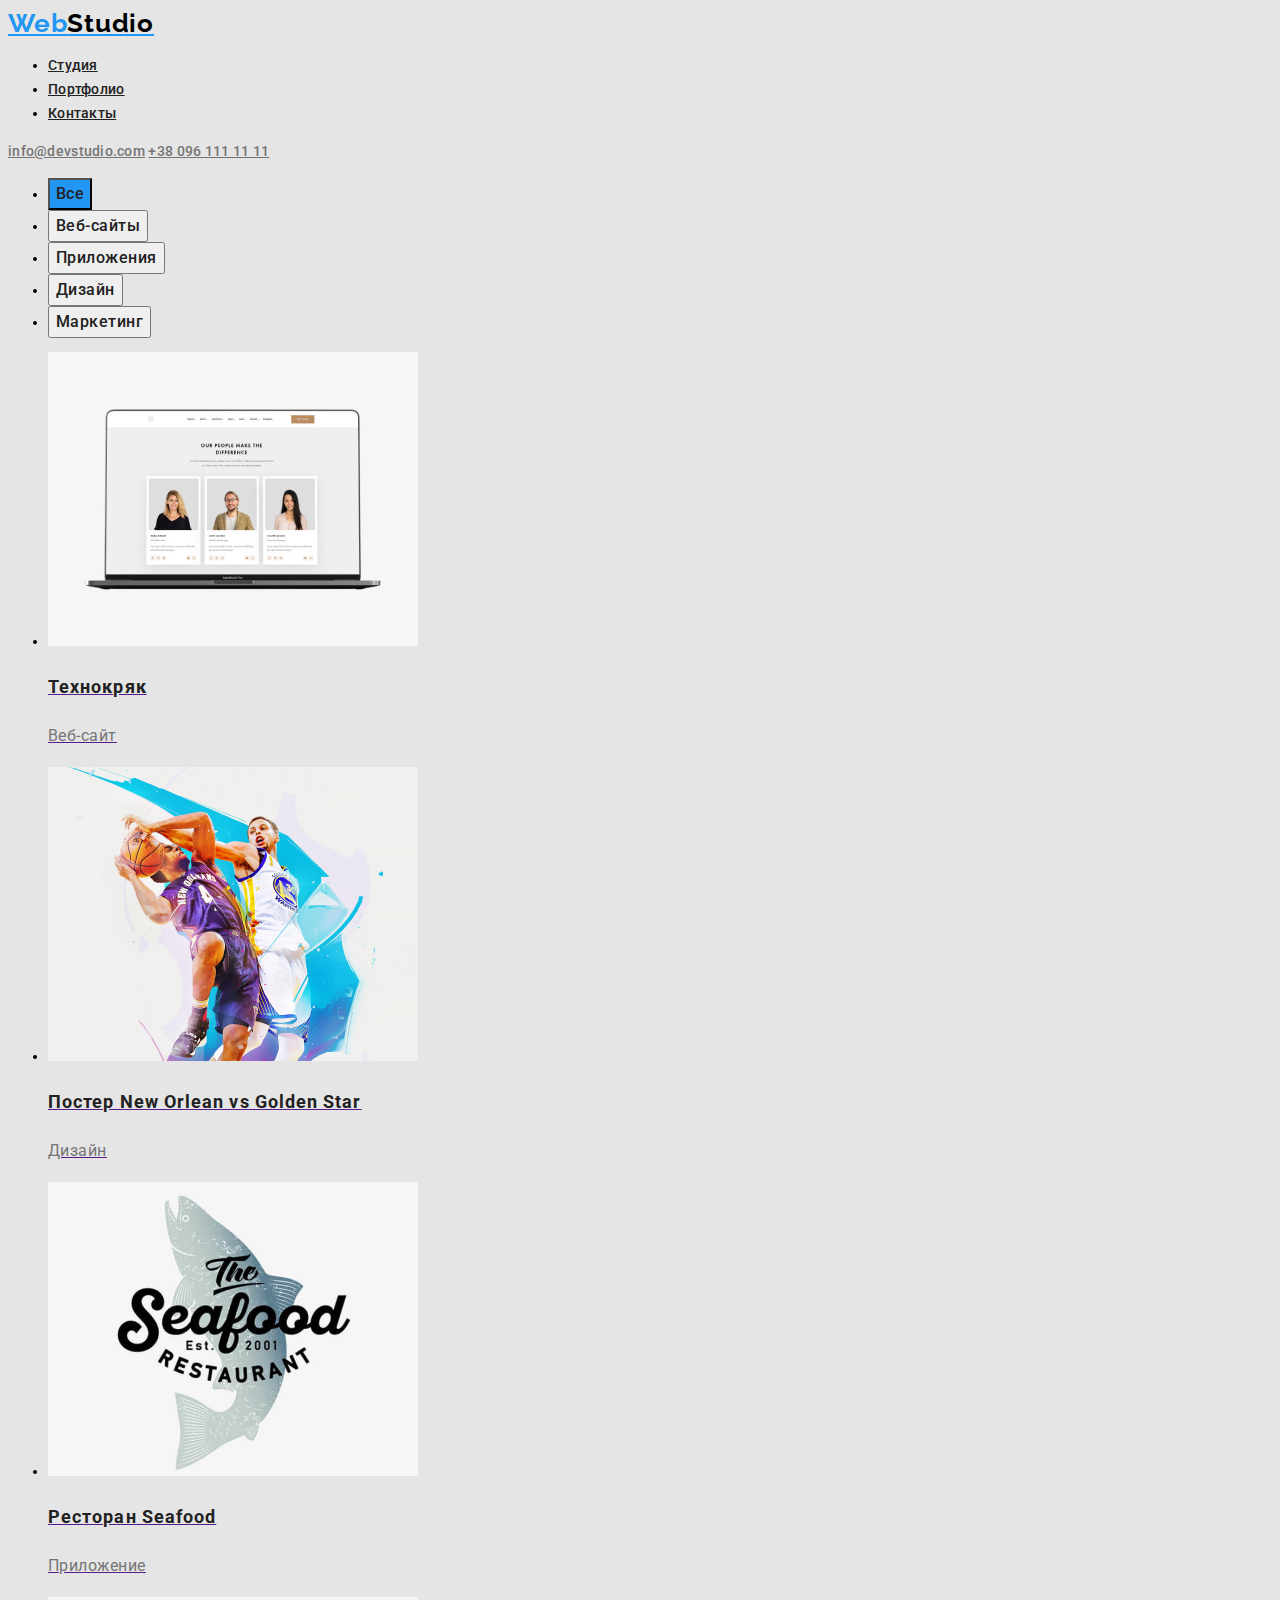
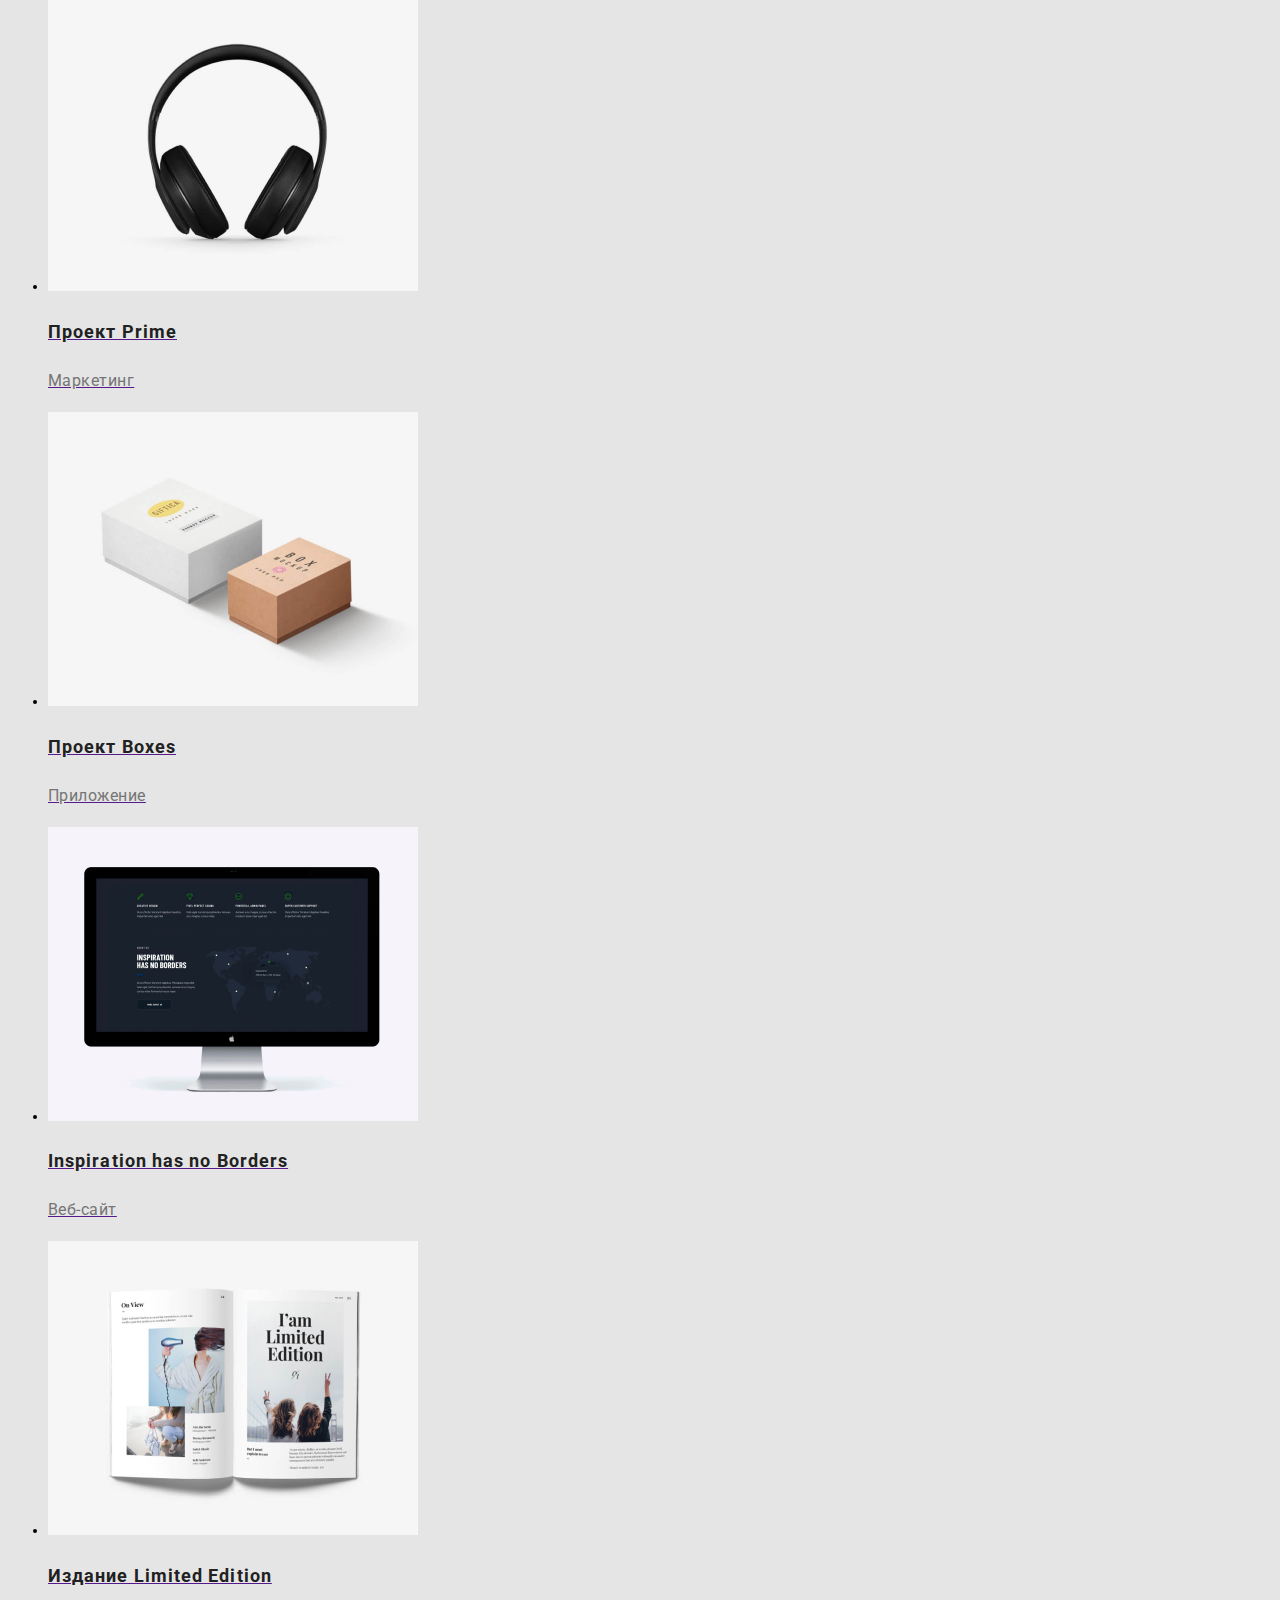
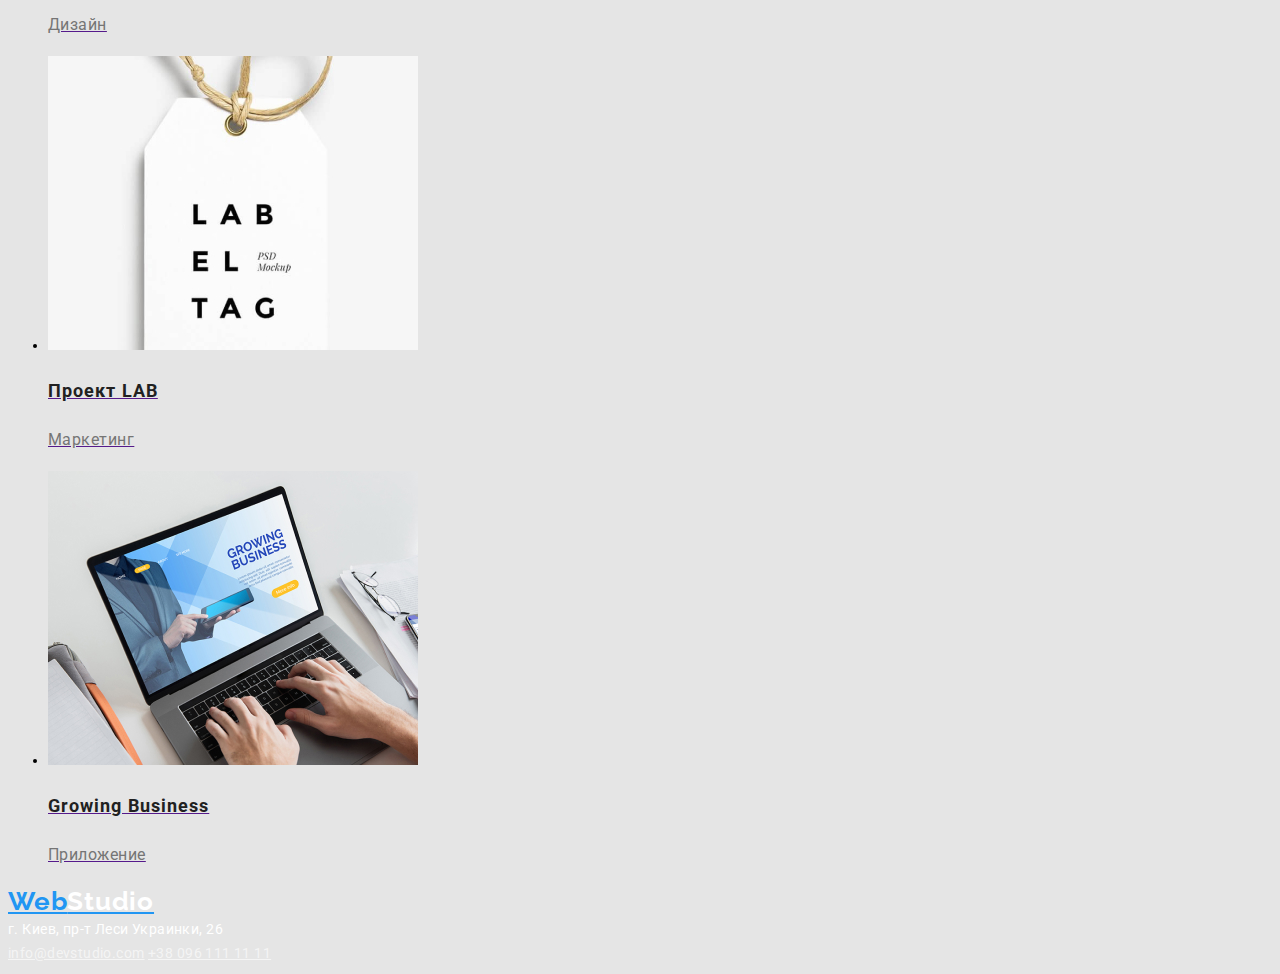
==== commit 943fb91f: "добавляет css разметку цвета и шрифтов" ====
--- a/portfolio.html
+++ b/portfolio.html
@@ -4,6 +4,7 @@
     <meta charset="UTF-8" />
     <meta name="viewport" content="width=device-width, initial-scale=1.0" />
     <title>Портфолио</title>
+    <link href="https://fonts.googleapis.com/css2?family=Roboto:wght@400;500;700;900&display=swap" rel="stylesheet">
     <link rel="stylesheet" href="./css/portfolio.css" />
   </head>
   <body >
@@ -23,14 +24,14 @@
           </li>
         </ul>
       </nav>
-      <address>
+      <address class="contact">
         <a href="mailto:info@devstudio.com" class="link-contact">info@devstudio.com</a>
         <a href="tel:+380961111111" class="link-contact">+38 096 111 11 11</a>
       </address>
     </header>
     <main>
       <section>
-        <h2 hidden>Фильтры</h2>
+        <h1 hidden>Портфолио</h1>
         <ul>
          <li><button type="button" class="filters filter-bg">Все</button></li>
          <li><button type="button" class="filters">Веб-сайты</button></li>
@@ -38,112 +39,118 @@
          <li><button type="button" class="filters">Дизайн</button></li>
          <li><button type="button" class="filters">Маркетинг</button></li>
        </ul>
-      </section>
-      <section>
-       <h2 hidden>Примеры работ</h2>
        <ul>
           <li>
-           <img
+            <a href=""> <img
               src="./images/portfolio/card-1.jpg"
               alt="пример работы веб сайта"
               width="370"
               height="294"
             />
-            <h3 class="title">Технокряк</h3>
-            <p class="list">Веб-сайт</p>
+            <h2 class="title">Технокряк</h2>
+            <p class="list">Веб-сайт</p></a>
+           
             
           </li>
           <li>
-            <img
+            <a href=""> <img
               src="./images/portfolio/card-2.jpg"
               alt="пример дизайна"
               width="370"
               height="294"
             />
-            <h3 class="title">Постер New Orlean vs Golden Star</h3>
-            <p class="list">Дизайн</p>
+            <h2 class="title">Постер New Orlean vs Golden Star</h2>
+            <p class="list">Дизайн</p></a>
+            
           </li>
           <li>
-            <img
+            <a href=""> <img
               src="./images/portfolio/card-3.jpg"
               alt="пример дизайна ресторана"
               width="370"
               height="294"
             />
-            <h3 class="title">Ресторан Seafood</h3>
-            <p class="list">Приложение</p>
+            <h2 class="title">Ресторан Seafood</h2>
+            <p class="list">Приложение</p></a>
+            
           </li>
           <li>
-            <img
+            <a href=""> <img
               src="./images/portfolio/card-4.jpg"
               alt="пример маркетинга"
               width="370"
               height="294"
             />
-            <h3 class="title">Проект Prime</h3>
-            <p class="list">Маркетинг</p>
+            <h2 class="title">Проект Prime</h2>
+            <p class="list">Маркетинг</p></a>
+            
           </li>
           <li>
-            <img
+            <a href=""> <img
               src="./images/portfolio/card-5.jpg"
               alt="пример приложения"
               width="370"
               height="294"
             />
-            <h3 class="title">Проект Boxes</h3>
-            <p class="list">Приложение</p>
+            <h2 class="title">Проект Boxes</h2>
+            <p class="list">Приложение</p></a>
+            
           </li>
           <li>
-            <img
+            <a href=""> <img
               src="./images/portfolio/card-6.jpg"
               alt="пример веб сайта"
               width="370"
               height="294"
             />
-            <h3 class="title">Inspiration has no Borders</h3>
-            <p class="list">Веб-сайт</p>
+            <h2 class="title">Inspiration has no Borders</h2>
+            <p class="list">Веб-сайт</p></a>
+            
           </li>
           <li>
-            <img
+            <a href=""> <img
               src="./images/portfolio/card-7.jpg"
               alt="пример дизайна"
               width="370"
               height="294"
             />
-            <h3 class="title">Издание Limited Edition</h3>
-            <p class="list">Дизайн</p>
+            <h2 class="title">Издание Limited Edition</h2>
+            <p class="list">Дизайн</p></a>
+            
           </li>
           <li>
-            <img
+            <a href=""> <img
               src="./images/portfolio/card-8.jpg"
               alt="пример маркетинга"
               width="370"
               height="294"
             />
-            <h3 class="title">Проект LAB</h3>
-            <p class="list">Маркетинг</p>
+            <h2 class="title">Проект LAB</h2>
+            <p class="list">Маркетинг</p></a>
+            
           </li>
           <li>
-            <img
+            <a href=""> <img
               src="./images/portfolio/card-9.jpg"
               alt="пример дизайна приложения"
               width="370"
               height="294"
             />
-            <h3 class="title">Growing Business</h3>
-            <p class="list">Приложение</p>
+            <h2 class="title">Growing Business</h2>
+            <p class="list">Приложение</p></a>
+            
           </li>
         </ul>
     </section>
   </main>
 
-    <footer id="contact">
+    <footer id="contact" class="footer">
       <!-- контактніе данніе -->
       <a href="index.html" class="logo">Web<span class="logo-footer">Studio</span></a>
-      <address class="contact">г. Киев, пр-т Леси Украинки, 26</address>
+      <address class="address">г. Киев, пр-т Леси Украинки, 26</address>
       <address>
-        <a href="mailto:info@devstudio.com" class="link-contact">info@devstudio.com</a>
-        <a href="tel:+380961111111" class="link-contact">+38 096 111 11 11</a>
+        <a href="mailto:info@devstudio.com" class="link-footer">info@devstudio.com</a>
+        <a href="tel:+380961111111" class="link-footer">+38 096 111 11 11</a>
       </address>
     </footer>
   </body>
--- a/css/portfolio.css
+++ b/css/portfolio.css
@@ -1,7 +1,44 @@
 /* фон footer #2F303A; */
 
+@font-face {
+  font-family: 'Raleway';
+  font-style: normal;
+  font-weight: 400;
+  src: url('../fonts/raleway/raleway-v18-latin_cyrillic-regular.eot');
+  src: local(''),
+    url('../fonts/raleway/raleway-v18-latin_cyrillic-regular.eot?#iefix')
+      format('embedded-opentype'),
+    url('../fonts/raleway/raleway-v18-latin_cyrillic-regular.woff2')
+      format('woff2'),
+    url('../fonts/raleway/raleway-v18-latin_cyrillic-regular.woff')
+      format('woff'),
+    url('../fonts/raleway/raleway-v18-latin_cyrillic-regular.ttf')
+      format('truetype'),
+    url('../fonts/raleway/raleway-v18-latin_cyrillic-regular.svg#Raleway')
+      format('svg');
+}
+
+@font-face {
+  font-family: 'Raleway';
+  font-style: normal;
+  font-weight: 700;
+  src: url('../fonts/raleway/raleway-v18-latin_cyrillic-700.eot');
+  src: local(''),
+    url('../fonts/raleway/raleway-v18-latin_cyrillic-700.eot?#iefix')
+      format('embedded-opentype'),
+    url('../fonts/raleway/raleway-v18-latin_cyrillic-700.woff2') format('woff2'),
+    url('../fonts/raleway/raleway-v18-latin_cyrillic-700.woff') format('woff'),
+    url('../fonts/raleway/raleway-v18-latin_cyrillic-700.ttf')
+      format('truetype'),
+    url('../fonts/raleway/raleway-v18-latin_cyrillic-700.svg#Raleway')
+      format('svg');
+}
 body {
   background-color: #e5e5e5;
+  font-family: 'Roboto', sans-serif;
+  font-size: 14px;
+  line-height: 1.714;
+  letter-spacing: 0.03em;
 }
 :root {
   --primary-text-color: #757575;
@@ -11,40 +48,83 @@
   --dark-bg: #2f303a;
 }
 /* header+footer */
+.link-nav,
+.link-contact {
+  color: var(--title-text-color);
+  font-style: normal;
+  font-weight: 500;
+  font-size: 14px;
+  line-height: 1.143;
+  letter-spacing: 0.02em;
+}
+
+.contact .link-contact {
+  color: var(--primary-text-color);
+}
+
 .logo,
 .link-nav:hover,
 .link-nav:focus,
 .link-contact:hover,
-.link-contact:focus {
+.link-contact:focus,
+.link-footer:hover,
+.link-footer:focus {
   color: var(--accent-color);
+}
+
+.link-footer,
+.address {
+  color: rgba(255, 255, 255, 0.6);
+  font-style: normal;
+  font-size: 14px;
+  line-height: 1.714;
+  letter-spacing: 0.03em;
+}
+
+.logo-footer,
+.address {
+  color: var(--white);
 }
 
 .logo-header {
   color: black;
 }
 
-.logo-footer,
-.link-contact,
-.contact {
-  color: var(--white);
+.logo {
+  font-family: Raleway;
+  font-weight: 700;
+  font-size: 26px;
+  line-height: 1.19;
+  letter-spacing: 0.03em;
 }
-
-.link-nav {
-  color: var(--title-text-color);
-}
-
-.link-contact {
-  color: rgba(255, 255, 255, 0.6);
-}
-
 /* examples+filters */
 .title,
 .filters {
   color: var(--title-text-color);
 }
 
+.filters {
+  font-family: inherit;
+  font-style: normal;
+  font-weight: 500;
+  font-size: 16px;
+  line-height: 1.625;
+  text-align: center;
+  letter-spacing: 0.03em;
+}
+
+.title {
+  font-weight: 700;
+  font-size: 18px;
+  line-height: 2;
+  letter-spacing: 0.06em;
+}
+
 .list {
   color: var(--primary-text-color);
+  font-size: 16px;
+  line-height: 1.875;
+  letter-spacing: 0.03em;
 }
 
 .filter-bg {
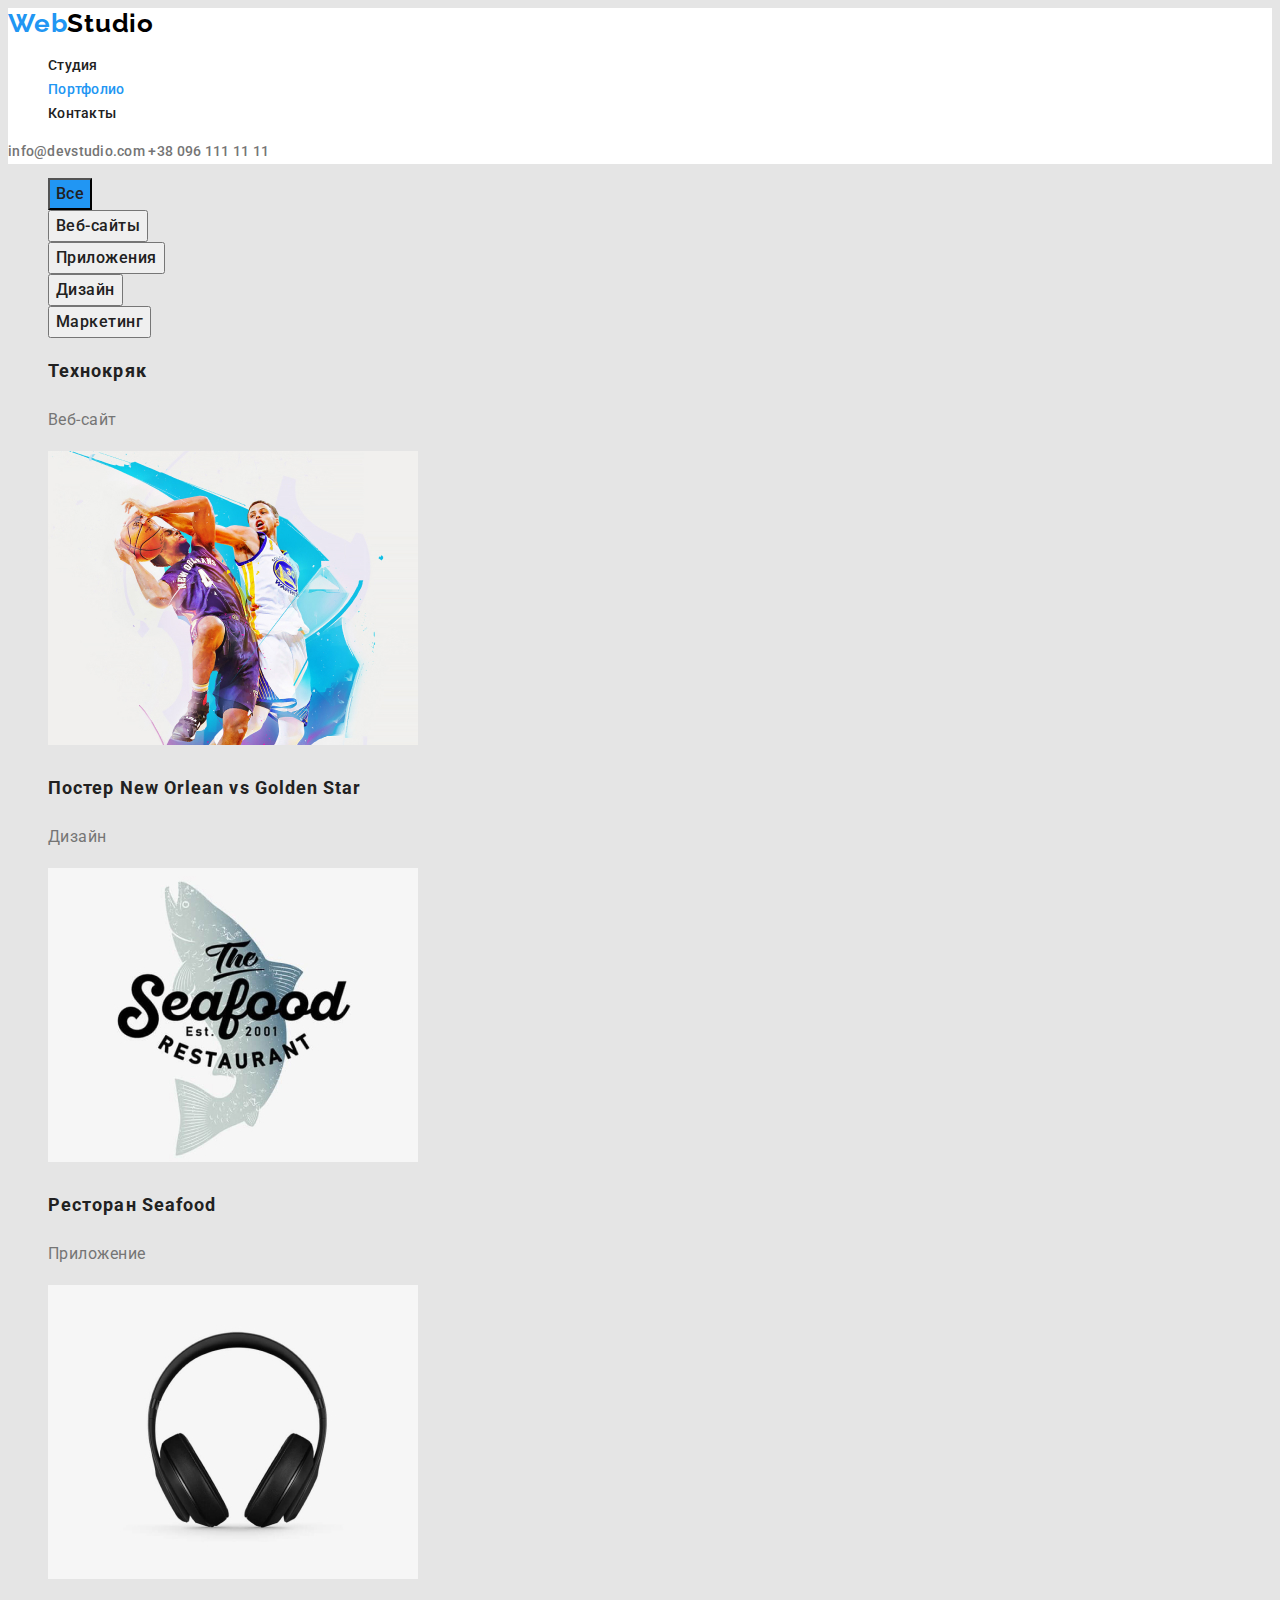
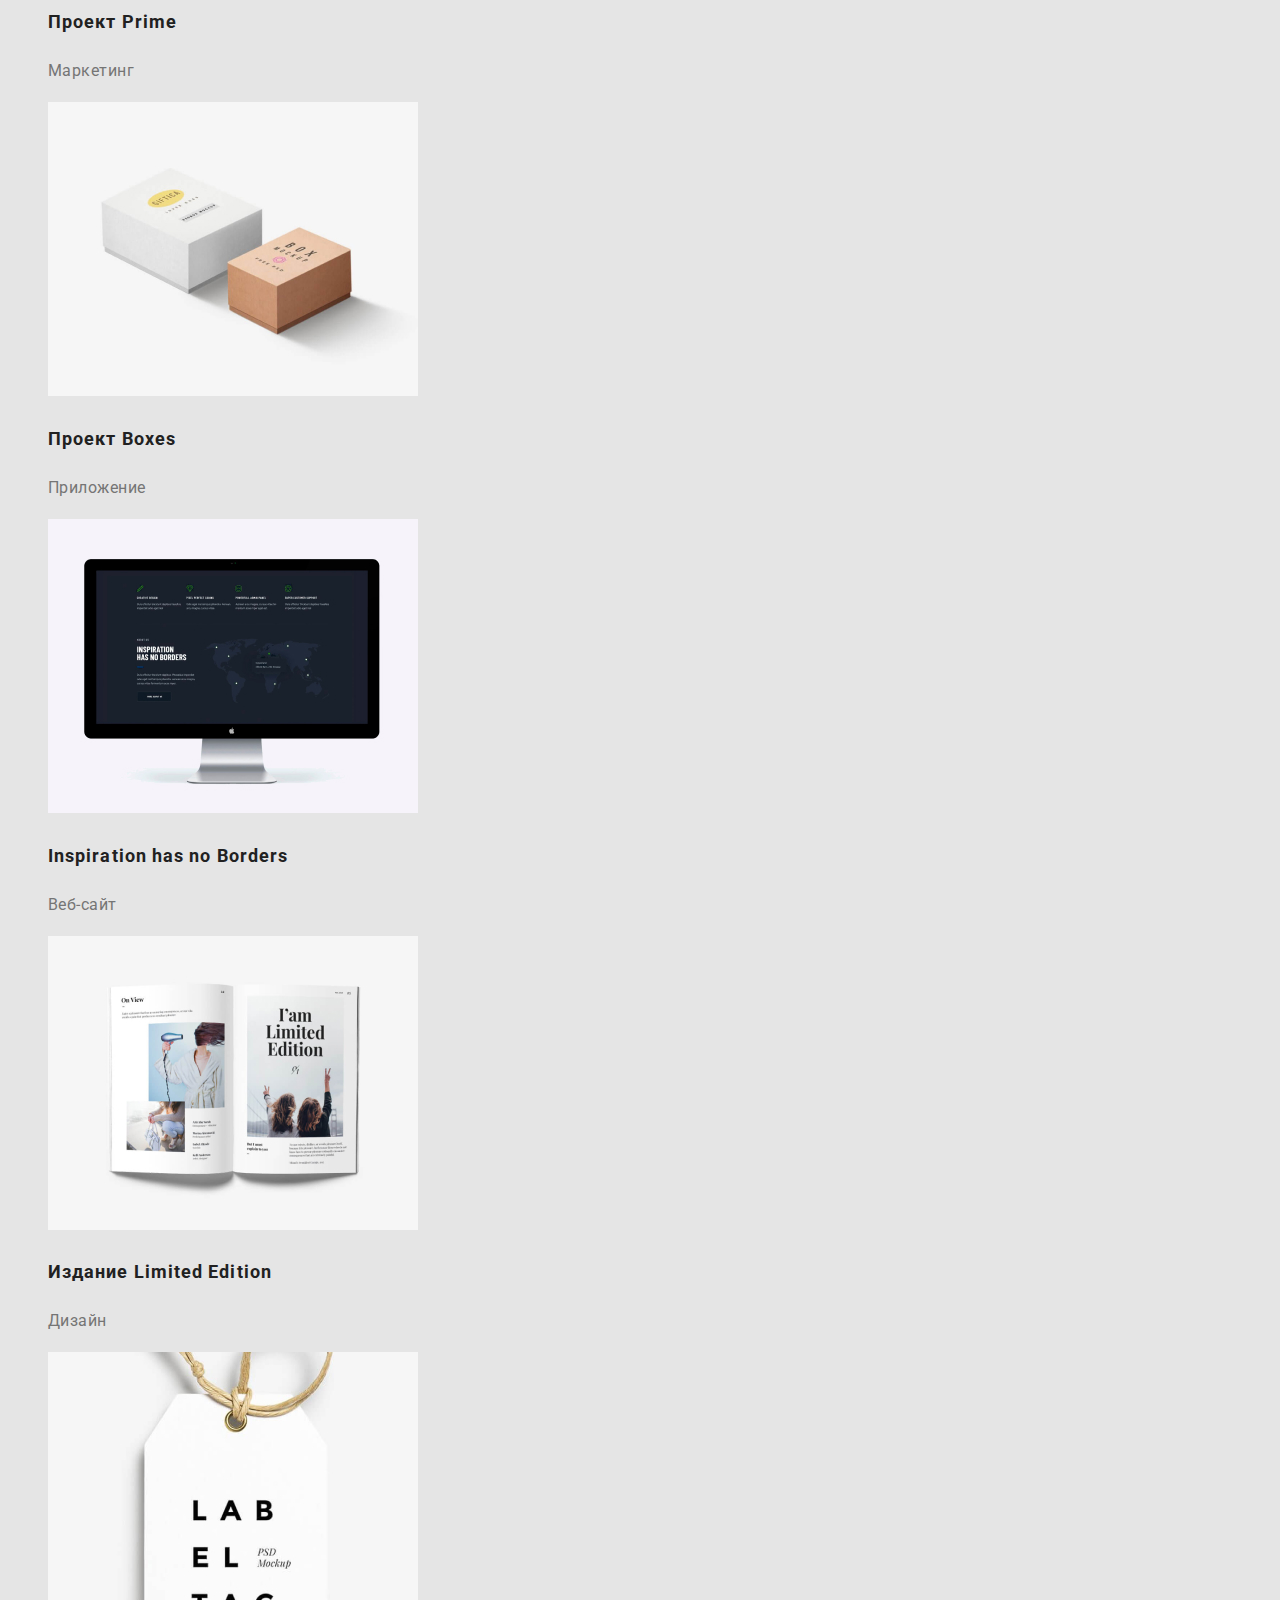
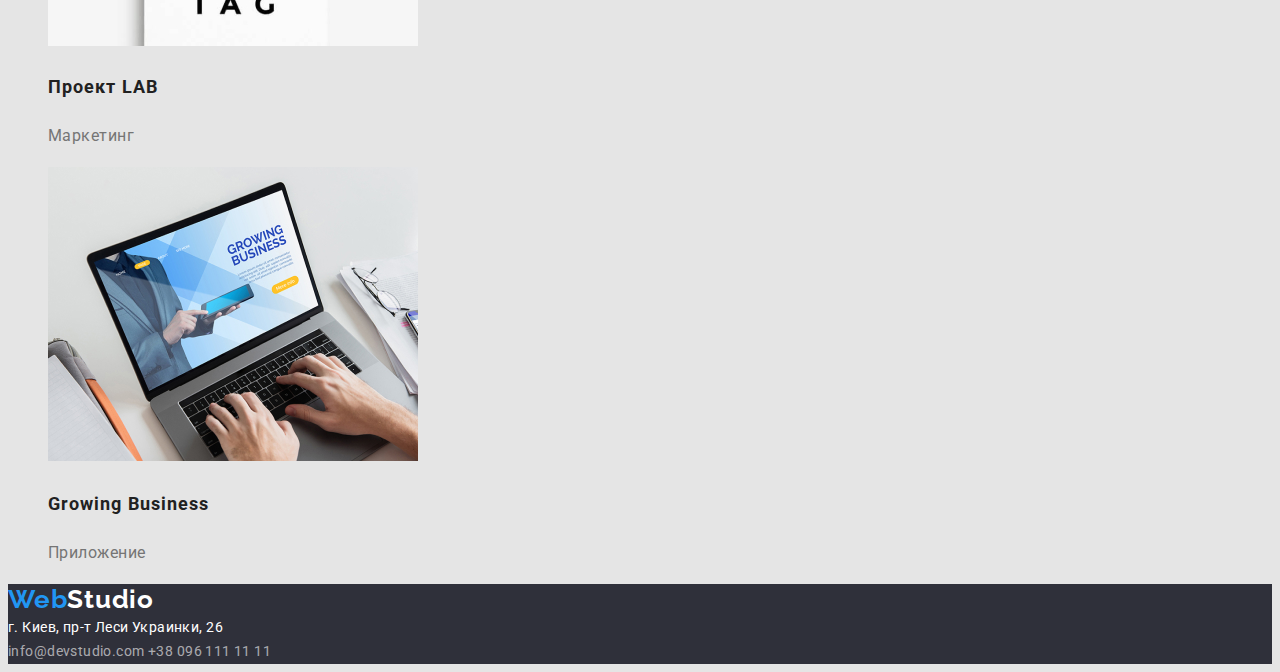
==== commit 7f774181: "вносит правки по первому фитбэку" ====
--- a/portfolio.html
+++ b/portfolio.html
@@ -9,135 +9,135 @@
   </head>
   <body >
     <!-- шапка сайта -->
-    <header>
+    <header class="header">
       <nav>
-        <a href="index.html" class="logo">Web<span class="logo-header">Studio</span></a>
-        <ul>
+        <a href="index.html" class="logo list">Web<span class="logo-header">Studio</span></a>
+        <ul class="list">
           <li>
-            <a href="index.html" class="link-nav">Студия</a>
+            <a href="index.html" class="link-nav list">Студия</a>
           </li>
           <li>
-            <a href="./portfolio.html" class="link-nav">Портфолио</a>
+            <a href="./portfolio.html" class="link-nav list active">Портфолио</a>
           </li>
           <li>
-            <a href="#contact" class="link-nav">Контакты</a>
+            <a href="#contact" class="link-nav list">Контакты</a>
           </li>
         </ul>
       </nav>
-      <address class="contact">
-        <a href="mailto:info@devstudio.com" class="link-contact">info@devstudio.com</a>
-        <a href="tel:+380961111111" class="link-contact">+38 096 111 11 11</a>
+      <address class="contact list">
+        <a href="mailto:info@devstudio.com" class="link-contact list">info@devstudio.com</a>
+        <a href="tel:+380961111111" class="link-contact list">+38 096 111 11 11</a>
       </address>
     </header>
     <main>
       <section>
         <h1 hidden>Портфолио</h1>
-        <ul>
+        <ul class="list">
          <li><button type="button" class="filters filter-bg">Все</button></li>
          <li><button type="button" class="filters">Веб-сайты</button></li>
          <li><button type="button" class="filters">Приложения</button></li>
          <li><button type="button" class="filters">Дизайн</button></li>
          <li><button type="button" class="filters">Маркетинг</button></li>
        </ul>
-       <ul>
+       <ul class="list">
           <li>
-            <a href=""> <img
+            <a href="" class="content list" <img
               src="./images/portfolio/card-1.jpg"
               alt="пример работы веб сайта"
               width="370"
               height="294"
             />
             <h2 class="title">Технокряк</h2>
-            <p class="list">Веб-сайт</p></a>
+            <p class="content">Веб-сайт</p></a>
            
             
           </li>
           <li>
-            <a href=""> <img
+            <a href="" class="content list"> <img
               src="./images/portfolio/card-2.jpg"
               alt="пример дизайна"
               width="370"
               height="294"
             />
             <h2 class="title">Постер New Orlean vs Golden Star</h2>
-            <p class="list">Дизайн</p></a>
+            <p class="content">Дизайн</p></a>
             
           </li>
           <li>
-            <a href=""> <img
+            <a href="" class="content list"> <img
               src="./images/portfolio/card-3.jpg"
               alt="пример дизайна ресторана"
               width="370"
               height="294"
             />
             <h2 class="title">Ресторан Seafood</h2>
-            <p class="list">Приложение</p></a>
+            <p class="content">Приложение</p></a>
             
           </li>
           <li>
-            <a href=""> <img
+            <a href="" class="content list"> <img
               src="./images/portfolio/card-4.jpg"
               alt="пример маркетинга"
               width="370"
               height="294"
             />
             <h2 class="title">Проект Prime</h2>
-            <p class="list">Маркетинг</p></a>
+            <p class="content">Маркетинг</p></a>
             
           </li>
           <li>
-            <a href=""> <img
+            <a href="" class="content list"> <img
               src="./images/portfolio/card-5.jpg"
               alt="пример приложения"
               width="370"
               height="294"
             />
             <h2 class="title">Проект Boxes</h2>
-            <p class="list">Приложение</p></a>
+            <p class="content">Приложение</p></a>
             
           </li>
           <li>
-            <a href=""> <img
+            <a href="" class="content list"> <img
               src="./images/portfolio/card-6.jpg"
               alt="пример веб сайта"
               width="370"
               height="294"
             />
             <h2 class="title">Inspiration has no Borders</h2>
-            <p class="list">Веб-сайт</p></a>
+            <p class="content">Веб-сайт</p></a>
             
           </li>
           <li>
-            <a href=""> <img
+            <a href="" class="content list"> <img
               src="./images/portfolio/card-7.jpg"
               alt="пример дизайна"
               width="370"
               height="294"
             />
             <h2 class="title">Издание Limited Edition</h2>
-            <p class="list">Дизайн</p></a>
+            <p class="content">Дизайн</p></a>
             
           </li>
           <li>
-            <a href=""> <img
+            <a href="" class="conten list"> <img
               src="./images/portfolio/card-8.jpg"
               alt="пример маркетинга"
               width="370"
               height="294"
             />
             <h2 class="title">Проект LAB</h2>
-            <p class="list">Маркетинг</p></a>
+            <p class="content">Маркетинг</p></a>
             
           </li>
           <li>
-            <a href=""> <img
+            <a href="" class="content list"> <img
               src="./images/portfolio/card-9.jpg"
               alt="пример дизайна приложения"
               width="370"
               height="294"
             />
             <h2 class="title">Growing Business</h2>
-            <p class="list">Приложение</p></a>
+            <p class="content">Приложение</p></a>
             
           </li>
         </ul>
@@ -146,11 +146,11 @@
 
     <footer id="contact" class="footer">
       <!-- контактніе данніе -->
-      <a href="index.html" class="logo">Web<span class="logo-footer">Studio</span></a>
+      <a href="index.html" class="logo list">Web<span class="logo-footer">Studio</span></a>
       <address class="address">г. Киев, пр-т Леси Украинки, 26</address>
       <address>
-        <a href="mailto:info@devstudio.com" class="link-footer">info@devstudio.com</a>
-        <a href="tel:+380961111111" class="link-footer">+38 096 111 11 11</a>
+        <a href="mailto:info@devstudio.com" class="link-footer list">info@devstudio.com</a>
+        <a href="tel:+380961111111" class="link-footer list">+38 096 111 11 11</a>
       </address>
     </footer>
   </body>
--- a/css/portfolio.css
+++ b/css/portfolio.css
@@ -40,6 +40,12 @@
   line-height: 1.714;
   letter-spacing: 0.03em;
 }
+
+.list {
+  list-style: none;
+  text-decoration: none;
+}
+
 :root {
   --primary-text-color: #757575;
   --title-text-color: #212121;
@@ -48,6 +54,7 @@
   --dark-bg: #2f303a;
 }
 /* header+footer */
+
 .link-nav,
 .link-contact {
   color: var(--title-text-color);
@@ -63,6 +70,7 @@
 }
 
 .logo,
+.active,
 .link-nav:hover,
 .link-nav:focus,
 .link-contact:hover,
@@ -91,12 +99,21 @@
 }
 
 .logo {
-  font-family: Raleway;
+  font-family: 'Raleway', sans-serif;
   font-weight: 700;
   font-size: 26px;
   line-height: 1.19;
   letter-spacing: 0.03em;
 }
+
+.footer {
+  background-color: var(--dark-bg);
+}
+
+.header {
+  background-color: var(--white);
+}
+
 /* examples+filters */
 .title,
 .filters {
@@ -113,6 +130,11 @@
   letter-spacing: 0.03em;
 }
 
+.filters:hover,
+.filters:focus {
+  color: var(--white);
+}
+
 .title {
   font-weight: 700;
   font-size: 18px;
@@ -120,7 +142,7 @@
   letter-spacing: 0.06em;
 }
 
-.list {
+.content {
   color: var(--primary-text-color);
   font-size: 16px;
   line-height: 1.875;
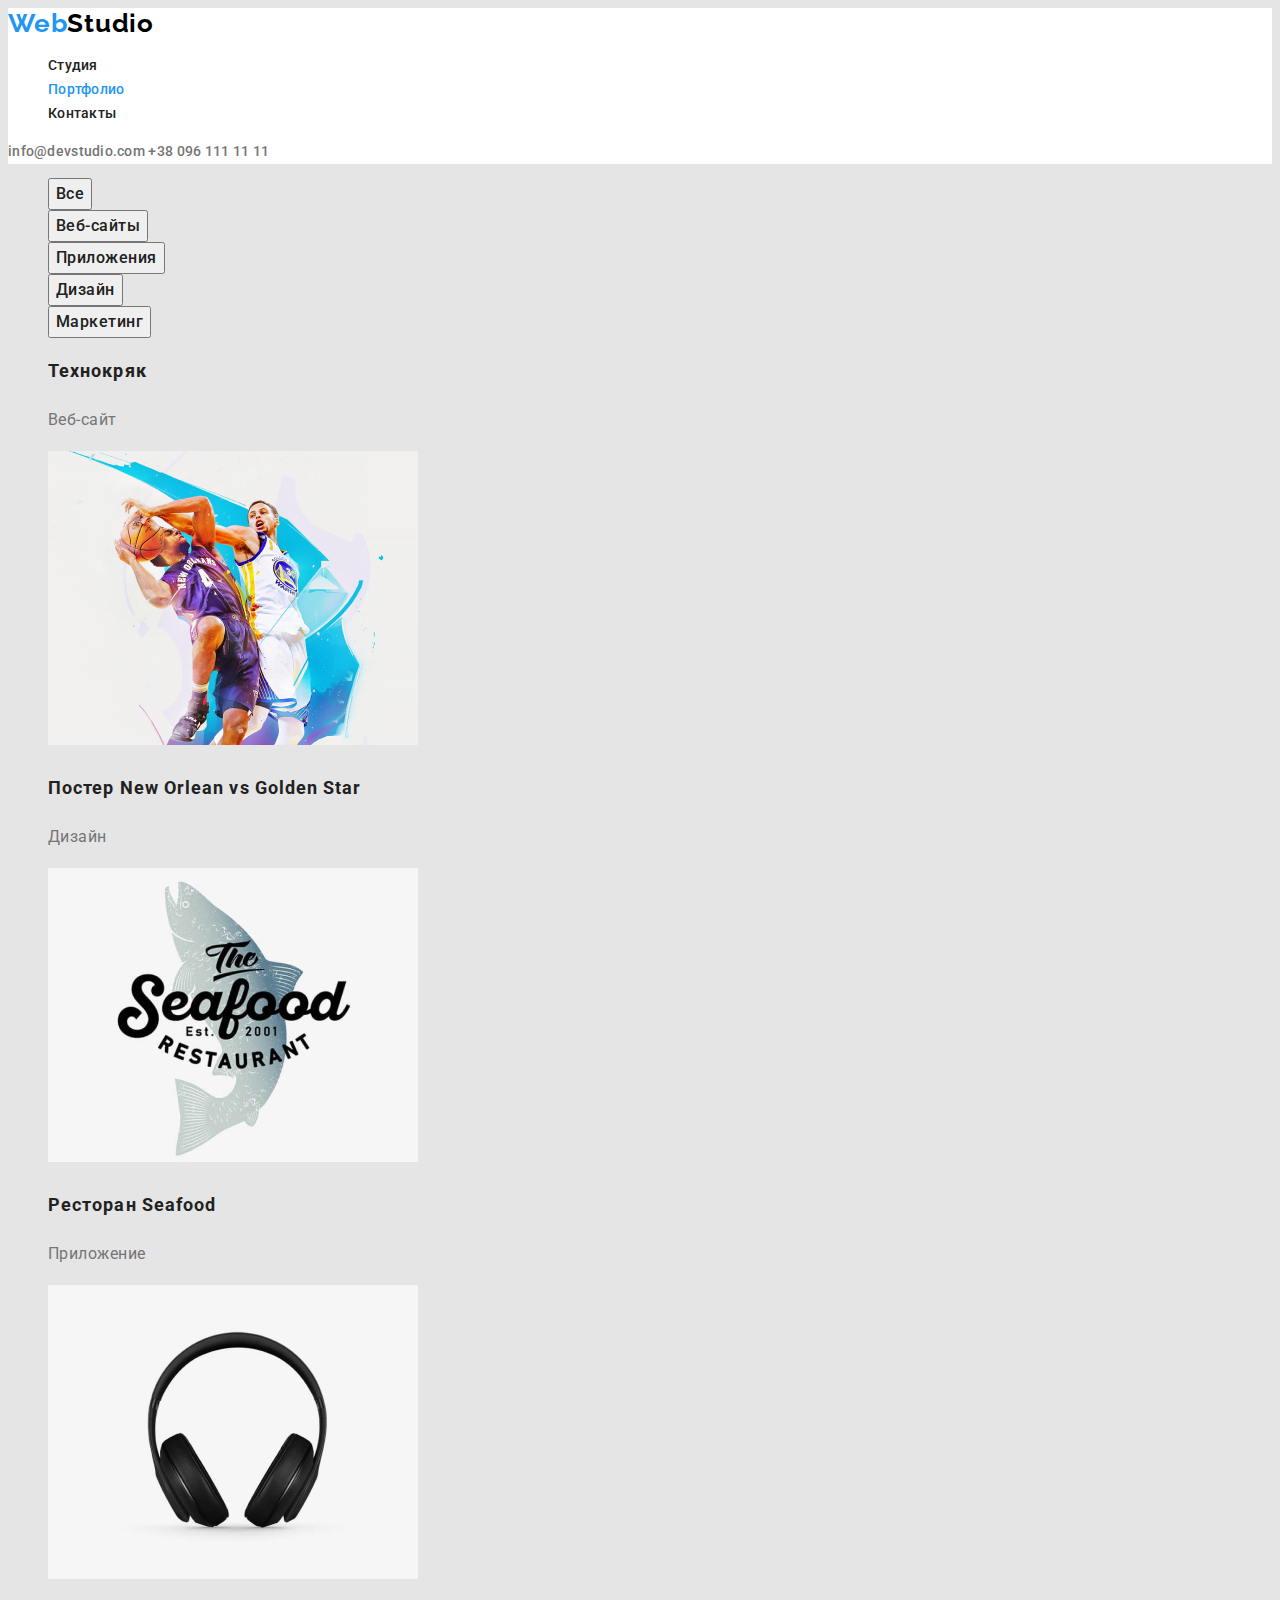
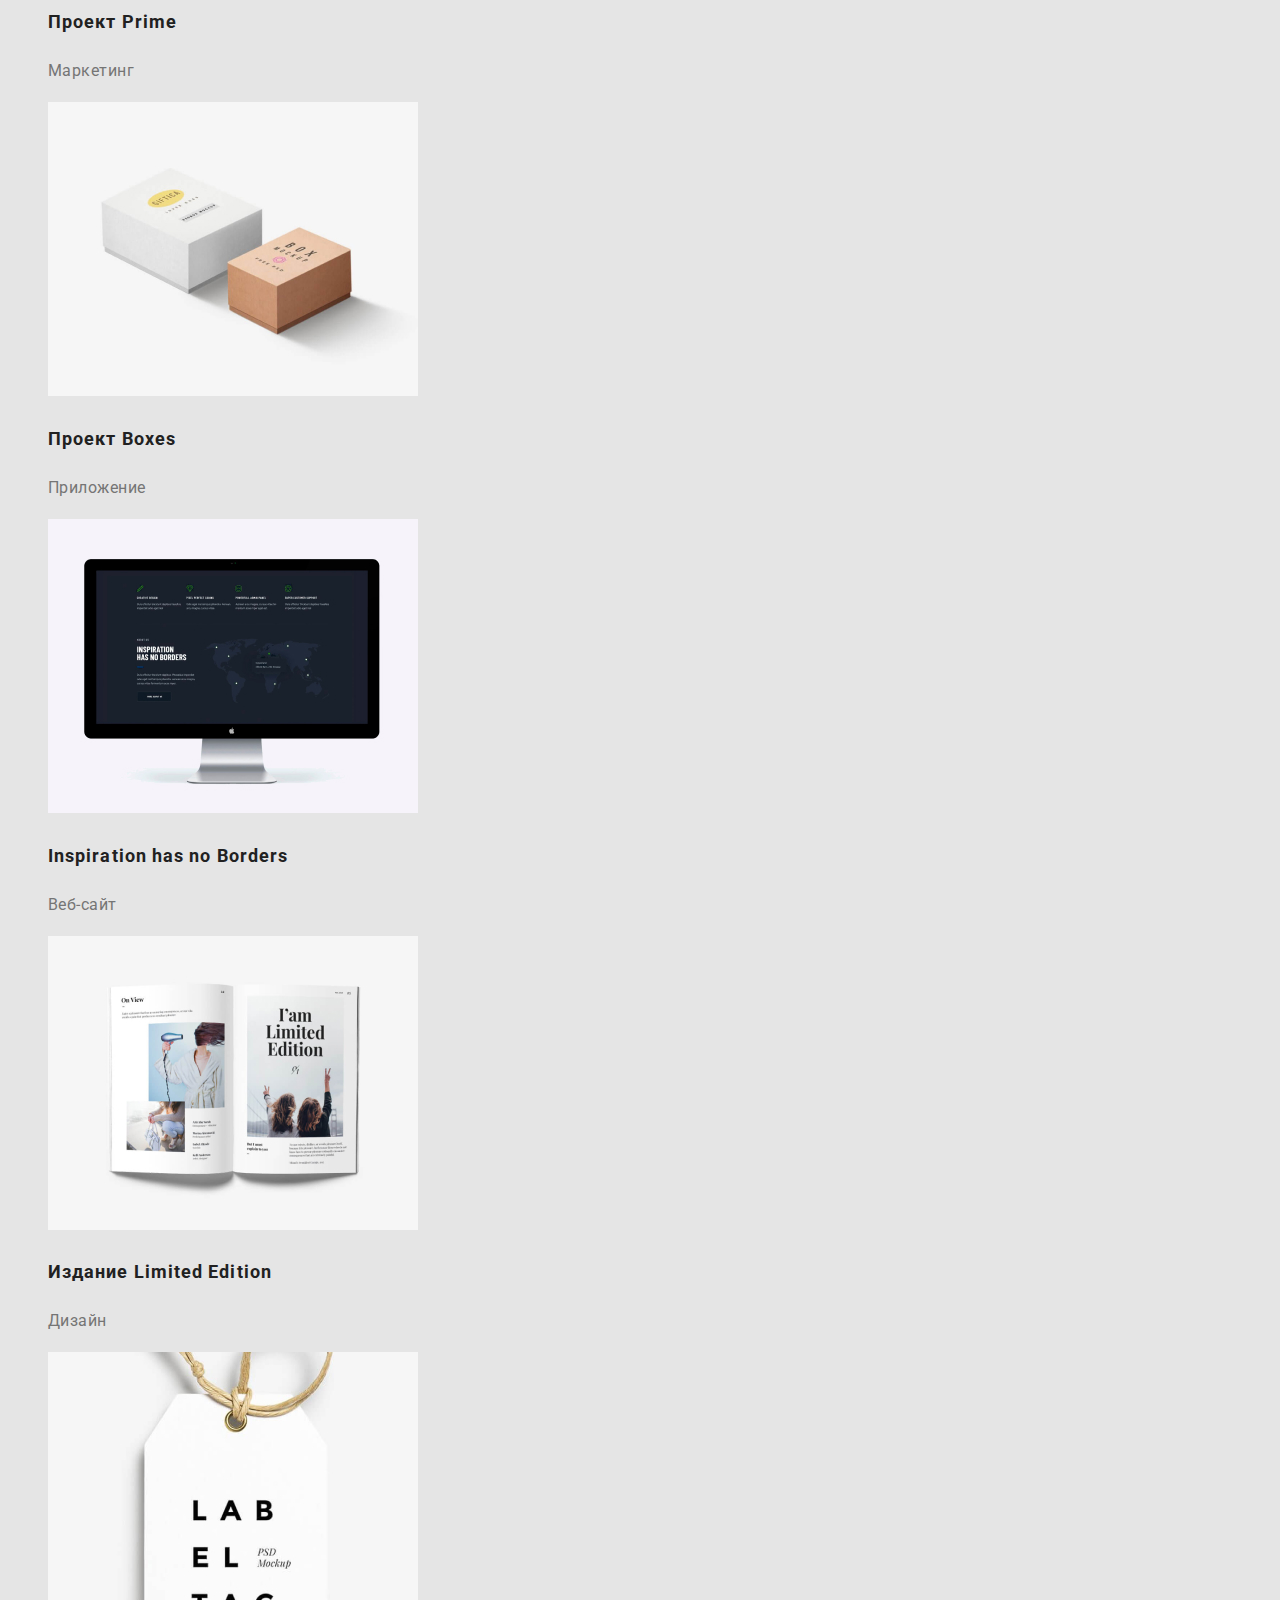
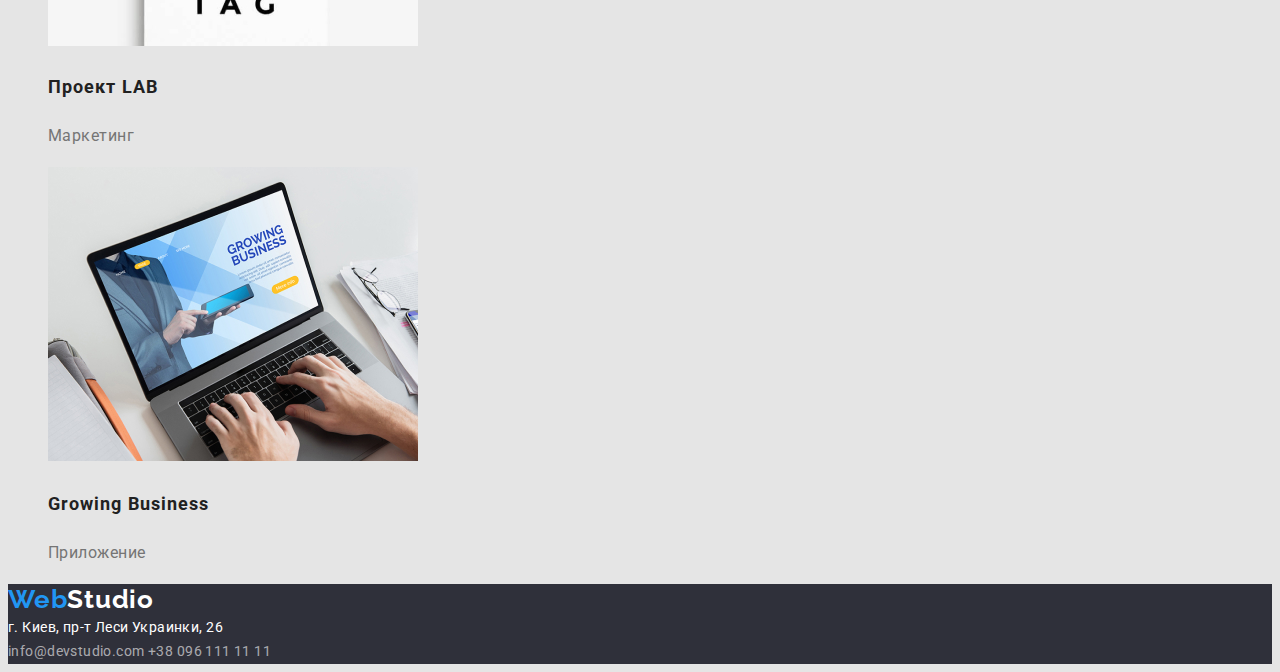
==== commit 4d02fba3: "задает бекграунд кнопке при наведении" ====
--- a/portfolio.html
+++ b/portfolio.html
@@ -33,7 +33,7 @@
       <section>
         <h1 hidden>Портфолио</h1>
         <ul class="list">
-         <li><button type="button" class="filters filter-bg">Все</button></li>
+         <li><button type="button" class="filters">Все</button></li>
          <li><button type="button" class="filters">Веб-сайты</button></li>
          <li><button type="button" class="filters">Приложения</button></li>
          <li><button type="button" class="filters">Дизайн</button></li>
--- a/css/portfolio.css
+++ b/css/portfolio.css
@@ -133,6 +133,7 @@
 .filters:hover,
 .filters:focus {
   color: var(--white);
+  background-color: var(--accent-color);
 }
 
 .title {
@@ -148,7 +149,3 @@
   line-height: 1.875;
   letter-spacing: 0.03em;
 }
-
-.filter-bg {
-  background-color: var(--accent-color);
-}
